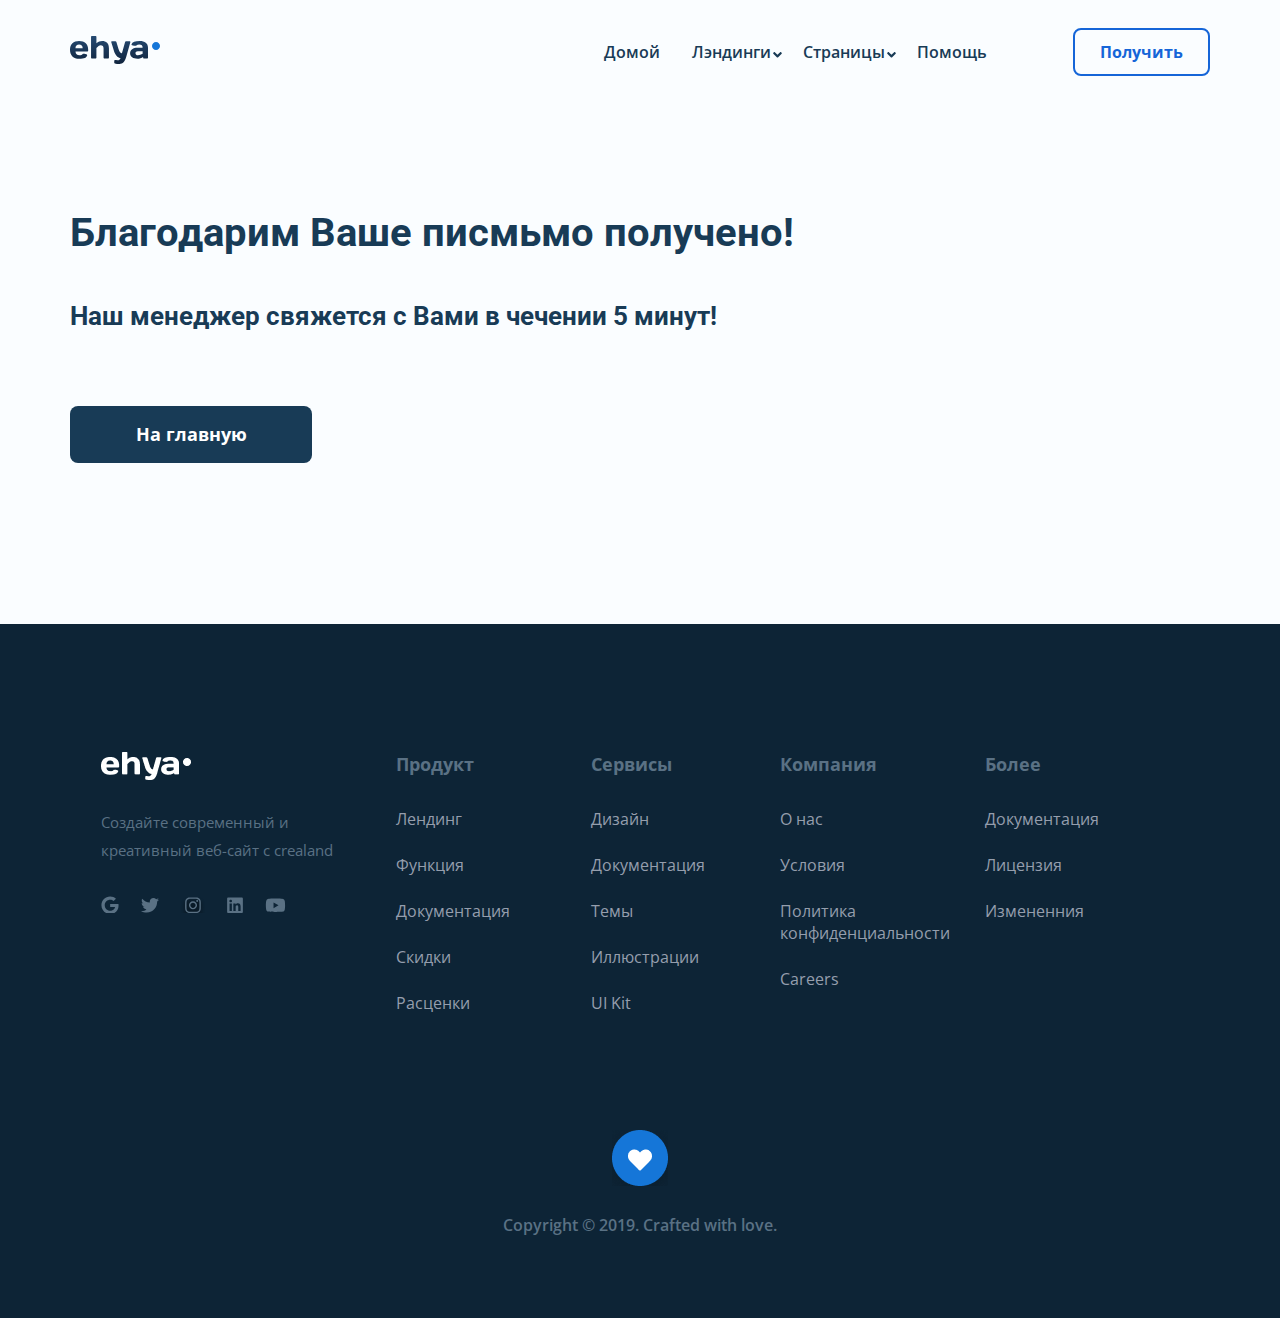
==== thankyou.html @ ec2ab388 "добавил страницу благодарности" ====
<!DOCTYPE html>
<html lang="ru">
  <head>
    <meta charset="UTF-8" />
    <meta http-equiv="X-UA-Compatible" content="IE=edge" />
    <meta name="viewport" content="width=device-width, initial-scale=1.0" />
    <title>Tolik-Agency</title>
    <link rel="shortcut icon" href="favicon.ico" type="image/x-icon" />
    <link rel="icon" href="favicon.ico" type="image/x-icon" />
    <link rel="preconnect" href="https://fonts.gstatic.com" />
    <link
      href="https://fonts.googleapis.com/css2?family=Open+Sans:wght@400;600&family=Roboto:wght@400;700&display=swap"
      rel="stylesheet"
    />
    <link rel="stylesheet" href="./css/swiper-bundle.min.css" />
    <link rel="stylesheet" href="./css/style.css" />
  </head>
  <body>
    <div class="navbar navbar--mobile_fixed">
      <div class="container">
        <header class="navbar__header">
          <div class="navbar__logo">
            <a href="./index.html" class="navbar__link">
              <img src="./img/Logo-header.svg" alt="logo" class="logo" />
            </a>
          </div>
          <nav class="navbar-menu">
            <ul class="navbar-menu__items">
              <li class="navbar-menu__item">
                <a href="#" class="navbar-menu__link">Домой</a>
              </li>
              <li class="navbar-menu__item">
                <button
                  href="#"
                  class="navbar-menu__link navbar-menu__link-button"
                >
                  Лэндинги
                </button>
                <ul class="navbar-menu__hidden">
                  <li class="navbar-menu__hidden-link">Flowers</li>
                  <li class="navbar-menu__hidden-link">House</li>
                  <li class="navbar-menu__hidden-link">Devs</li>
                  <li class="navbar-menu__hidden-link">Music</li>
                </ul>
              </li>
              <li class="navbar-menu__item">
                <button
                  href="#"
                  class="navbar-menu__link navbar-menu__link-button"
                >
                  Страницы
                </button>
                <ul class="navbar-menu__hidden">
                  <li class="navbar-menu__hidden-link">Главная</li>
                  <li class="navbar-menu__hidden-link">Проекты</li>
                  <li class="navbar-menu__hidden-link">Отзывы</li>
                  <li class="navbar-menu__hidden-link">Конаткы</li>
                </ul>
              </li>
              <li class="navbar-menu__item">
                <a href="#" class="navbar-menu__link">Помощь</a>
              </li>
            </ul>
            <button
              class="button navbar-button"
              data-toggle="modal"
              data-href="#agency-modal"
            >
              <span class="navbar-button__text">Получить</span>
            </button>
          </nav>
          <!-- /.navbar__menu -->
          <button class="button-hidden navbar__menu-button">
            <span class="button-hidden__line"></span>
            <span class="button-hidden__line"></span>
            <span class="button-hidden__line"></span>
          </button>
        </header>
        <!-- /.navbar__header -->
      </div>
      <!-- /.container -->
    </div>
    <!-- /.header -->
    <section class="thankyou">
      <div class="container">
        <div class="thankyou-main">
          <div class="thankyou-wrapper">
            <div class="thankyou-info">
              <h2 class="thankyou-info__title">Благодарим Ваше писмьмо получено!</h2>
              <span class="thankyou-info__title-text">Наш менеджер свяжется с Вами в чечении 5 минут!</span>
              <a href="index.html" class="button thankyou__button">
                На главную
              </a>
            <!-- /.thankyou-info -->
          </div>
          <!-- /.thankyou-wrapper__text -->
        </div>
        <!-- /.thankyou-main -->
      </div>
    </section>
    <!-- /.thankyou -->

    <footer class="footer">
      <div class="container">
        <div class="footer-wrapper">
          <div class="footer-info">
            <div class="footer-info__block">
              <a href="index.html" class="footer-info__logo">
                <img
                  src="./img/Logo-footer.png"
                  alt="logo"
                  class="footer-info__logo"
              /></a>
              <div class="footer-info__text">
                Создайте современный и креативный веб-сайт с crealand
              </div>
              <div class="footer-info__items">
                <div class="footer-info__social-links">
                  <a href="https://www.google.com"
                    ><img
                      src="./img/google-icon.svg"
                      target="_blank"
                      alt="google"
                      class="footer-info__social-icon"
                  /></a>
                </div>
                <div class="footer-info__social-links">
                  <a href="https://www.twitter.com" target="_blank"
                    ><img
                      src="./img/twitter-icon.svg"
                      alt="twitter link"
                      class="footer-info__social-icon"
                  /></a>
                </div>
                <div class="footer-info__social-links">
                  <a href="https://www.instagram.com" target="_blank"
                    ><img
                      src="./img/instagram-icon.svg"
                      alt="instagram"
                      class="footer-info__social-icon"
                  /></a>
                </div>
                <div class="footer-info__social-links">
                  <a href="https://www.linkedin.com" target="_blank"
                    ><img
                      src="./img/linkedin-icon.svg"
                      alt="linkedin"
                      class="footer-info__social-icon"
                  /></a>
                </div>
                <div class="footer-info__social-links">
                  <a href="https://www.youtube.com" target="_blank"
                    ><img
                      src="./img/youtube-icon.svg"
                      alt="youtube"
                      class="footer-info__social-icon"
                  /></a>
                </div>
              </div>
            </div>
            <div class="footer-info__item">
              <h4 class="footer-info__item-title">Продукт</h4>
              <a href="#" class="footer-info__item-link">Лендинг</a>
              <a href="#" class="footer-info__item-link">Функция</a>
              <a href="#" class="footer-info__item-link">Документация</a>
              <a href="#" class="footer-info__item-link">Скидки</a>
              <a href="#" class="footer-info__item-link">Расценки</a>
            </div>
            <div class="footer-info__item">
              <h4 class="footer-info__item-title">Сервисы</h4>
              <a href="#" class="footer-info__item-link">Дизайн</a>
              <a href="#" class="footer-info__item-link">Документация</a>
              <a href="#" class="footer-info__item-link">Темы</a>
              <a href="#" class="footer-info__item-link">Иллюстрации</a>
              <a href="#" class="footer-info__item-link">UI Kit</a>
            </div>
            <div class="footer-info__item">
              <h4 class="footer-info__item-title">Компания</h4>
              <a href="#" class="footer-info__item-link">О нас</a>
              <a href="#" class="footer-info__item-link">Условия</a>
              <a href="#" class="footer-info__item-link"
                >Политика конфиденциальности
              </a>
              <a href="#" class="footer-info__item-link">Careers</a>
            </div>
            <div class="footer-info__item">
              <h4 class="footer-info__item-title">Более</h4>
              <a href="#" class="footer-info__item-link">Документация</a>
              <a href="#" class="footer-info__item-link">Лицензия</a>
              <a href="#" class="footer-info__item-link">Измененния</a>
            </div>
          </div>
          <!-- /.footer-info -->
          <div class="footer-bottom">
            <img
              src="./img/Heart.png"
              alt="icon heart"
              class="footer-bottom__image"
            />
            <div class="footer-bottom__text">
              Copyright © 2019. Crafted with love.
            </div>
          </div>
          <!-- /.footer-bottom -->
        </div>
      </div>
    </footer>

    <div class="modal" id="agency-modal">
      <div class="modal__overlay"></div>
      <!-- /.modal__overlay -->
      <div class="modal__dialog">
        <a href="#" class="modal__close">
          <img src="./img/close.svg" alt="icon: close" />
        </a>
        <h3 class="modal__title modal__title--mb-3">Ваше сообщение</h3>
        <form action="./send.php" method="POST" class="modal__form form">
          <div class="modal__input-group">
            <input
              type="text"
              class="input modal__input"
              placeholder="Введите Ваше имя*"
              name="name"
              required
              minlength="2"
            />
          </div>
          <div class="modal__input-group">
            <input
              type="tel"
              class="input modal__input"
              placeholder="Введите телефон*"
              name="phone"
              required
              minlength="17"
            />
          </div>
          <div class="modal__input-group">
            <input
              type="email"
              class="input modal__input"
              placeholder="Ваш Email*"
              name="email"
              required
            />
          </div>
          <textarea
            class="message modal__message"
            placeholder="Комментарий*"
            name="message"
          ></textarea>
          <button class="button modal__button" type="submit">Получить</button>
        </form>
      </div>
      <!-- /.modal__dialog -->
    </div>
    <script src="./js/jquery-3.6.0.min.js"></script>
    <script src="./js/jquery.validate.min.js"></script>
    <script src="./js/swiper-bundle.min.js"></script>
    <script src="./js/jquery.mask.min.js"></script>
    <script src="./js/main.js"></script>
  </body>
</html>
---- css/style.css ----
/*! normalize.css v8.0.1 | MIT License | github.com/necolas/normalize.css */
/* Document
 @mixin ========================================================================= */
/**
 * 1. Correct the line height in all browsers.
 * 2. Prevent adjustments of font size after orientation changes in iOS.
 */
html {
  line-height: 1.15;
  /* 1 */
  -webkit-text-size-adjust: 100%;
  /* 2 */
}

/* Sections
 @mixin ========================================================================= */
/**
 * Remove the margin in all browsers.
 */
body {
  margin: 0;
}

/**
 * Render the `main` element consistently in IE.
 */
main {
  display: block;
}

/**
 * Correct the font size and margin on `h1` elements within `section` and
 * `article` contexts in Chrome, Firefox, and Safari.
 */
h1 {
  font-size: 2em;
  margin: 0.67em 0;
}

/* Grouping content
 @mixin ========================================================================= */
/**
 * 1. Add the correct box sizing in Firefox.
 * 2. Show the overflow in Edge and IE.
 */
hr {
  -webkit-box-sizing: content-box;
          box-sizing: content-box;
  /* 1 */
  height: 0;
  /* 1 */
  overflow: visible;
  /* 2 */
}

/**
 * 1. Correct the inheritance and scaling of font size in all browsers.
 * 2. Correct the odd `em` font sizing in all browsers.
 */
pre {
  font-family: monospace, monospace;
  /* 1 */
  font-size: 1em;
  /* 2 */
}

/* Text-level semantics
 @mixin ========================================================================= */
/**
 * Remove the gray background on active links in IE 10.
 */
a {
  background-color: transparent;
}

/**
 * 1. Remove the bottom border in Chrome 57-
 * 2. Add the correct text decoration in Chrome, Edge, IE, Opera, and Safari.
 */
abbr[title] {
  border-bottom: none;
  /* 1 */
  text-decoration: underline;
  /* 2 */
  -webkit-text-decoration: underline dotted;
  text-decoration: underline dotted;
  /* 2 */
}

/**
 * Add the correct font weight in Chrome, Edge, and Safari.
 */
b,
strong {
  font-weight: bolder;
}

/**
 * 1. Correct the inheritance and scaling of font size in all browsers.
 * 2. Correct the odd `em` font sizing in all browsers.
 */
code,
kbd,
samp {
  font-family: monospace, monospace;
  /* 1 */
  font-size: 1em;
  /* 2 */
}

/**
 * Add the correct font size in all browsers.
 */
small {
  font-size: 80%;
}

/**
 * Prevent `sub` and `sup` elements from affecting the line height in
 * all browsers.
 */
sub,
sup {
  font-size: 75%;
  line-height: 0;
  position: relative;
  vertical-align: baseline;
}

sub {
  bottom: -0.25em;
}

sup {
  top: -0.5em;
}

/* Embedded content
 @mixin ========================================================================= */
/**
 * Remove the border on images inside links in IE 10.
 */
img {
  border-style: none;
}

/* Forms
 @mixin ========================================================================= */
/**
 * 1. Change the font styles in all browsers.
 * 2. Remove the margin in Firefox and Safari.
 */
button,
input,
optgroup,
select,
textarea {
  font-family: inherit;
  /* 1 */
  font-size: 100%;
  /* 1 */
  line-height: 1.15;
  /* 1 */
  margin: 0;
  /* 2 */
}

/**
 * Show the overflow in IE.
 * 1. Show the overflow in Edge.
 */
button,
input {
  /* 1 */
  overflow: visible;
}

/**
 * Remove the inheritance of text transform in Edge, Firefox, and IE.
 * 1. Remove the inheritance of text transform in Firefox.
 */
button,
select {
  /* 1 */
  text-transform: none;
}

/**
 * Correct the inability to style clickable types in iOS and Safari.
 */
button,
[type="button"],
[type="reset"],
[type="submit"] {
  -webkit-appearance: button;
}

/**
 * Remove the inner border and padding in Firefox.
 */
button::-moz-focus-inner,
[type="button"]::-moz-focus-inner,
[type="reset"]::-moz-focus-inner,
[type="submit"]::-moz-focus-inner {
  border-style: none;
  padding: 0;
}

/**
 * Restore the focus styles unset by the previous rule.
 */
button:-moz-focusring,
[type="button"]:-moz-focusring,
[type="reset"]:-moz-focusring,
[type="submit"]:-moz-focusring {
  outline: 1px dotted ButtonText;
}

/**
 * Correct the padding in Firefox.
 */
fieldset {
  padding: 0.35em 0.75em 0.625em;
}

/**
 * 1. Correct the text wrapping in Edge and IE.
 * 2. Correct the color inheritance from `fieldset` elements in IE.
 * 3. Remove the padding so developers are not caught out when they zero out
 *    `fieldset` elements in all browsers.
 */
legend {
  -webkit-box-sizing: border-box;
          box-sizing: border-box;
  /* 1 */
  color: inherit;
  /* 2 */
  display: table;
  /* 1 */
  max-width: 100%;
  /* 1 */
  padding: 0;
  /* 3 */
  white-space: normal;
  /* 1 */
}

/**
 * Add the correct vertical alignment in Chrome, Firefox, and Opera.
 */
progress {
  vertical-align: baseline;
}

/**
 * Remove the default vertical scrollbar in IE 10+.
 */
textarea {
  overflow: auto;
}

/**
 * 1. Add the correct box sizing in IE 10.
 * 2. Remove the padding in IE 10.
 */
[type="checkbox"],
[type="radio"] {
  -webkit-box-sizing: border-box;
          box-sizing: border-box;
  /* 1 */
  padding: 0;
  /* 2 */
}

/**
 * Correct the cursor style of increment and decrement buttons in Chrome.
 */
[type="number"]::-webkit-inner-spin-button,
[type="number"]::-webkit-outer-spin-button {
  height: auto;
}

/**
 * 1. Correct the odd appearance in Chrome and Safari.
 * 2. Correct the outline style in Safari.
 */
[type="search"] {
  -webkit-appearance: textfield;
  /* 1 */
  outline-offset: -2px;
  /* 2 */
}

/**
 * Remove the inner padding in Chrome and Safari on macOS.
 */
[type="search"]::-webkit-search-decoration {
  -webkit-appearance: none;
}

/**
 * 1. Correct the inability to style clickable types in iOS and Safari.
 * 2. Change font properties to `inherit` in Safari.
 */
::-webkit-file-upload-button {
  -webkit-appearance: button;
  /* 1 */
  font: inherit;
  /* 2 */
}

/* Interactive
 @mixin ========================================================================= */
/*
 * Add the correct display in Edge, IE 10+, and Firefox.
 */
details {
  display: block;
}

/*
 * Add the correct display in all browsers.
 */
summary {
  display: list-item;
}

/* Misc
 @mixin ========================================================================= */
/**
 * Add the correct display in IE 10+.
 */
template {
  display: none;
}

/**
 * Add the correct display in IE 10.
 */
[hidden] {
  display: none;
}

* {
  -webkit-box-sizing: border-box;
          box-sizing: border-box;
}

body {
  background: #fff;
  font-family: "Roboto", sans-serif;
  overflow-x: hidden;
  scroll-behavior: smooth;
}

.container {
  max-width: 1140px;
  margin: auto;
}

img {
  max-width: 100%;
  max-height: 100%;
}

a {
  text-decoration: none;
  cursor: pointer;
}

button {
  outline: none;
  cursor: pointer;
}

.const-text {
  font-family: "Open Sans", sans-serif;
  font-style: normal;
  font-weight: 600;
  font-size: 14px;
  line-height: 19px;
  letter-spacing: 2px;
  text-transform: uppercase;
  color: #00B8D9;
}

.input {
  background-color: #fff;
  border-radius: 4px;
  border: none;
  padding: 0 23px;
  height: 50px;
}

.message {
  background-color: #fff;
  border-radius: 4px;
  padding: 18px 23px;
  border: none;
}

.invalid {
  color: red;
}

.navbar {
  background-color: #FAFDFF;
  padding: 28px 0;
  overflow: visible;
}

.navbar__header {
  display: -webkit-box;
  display: -ms-flexbox;
  display: flex;
  -webkit-box-pack: justify;
      -ms-flex-pack: justify;
          justify-content: space-between;
  -webkit-box-align: center;
      -ms-flex-align: center;
          align-items: center;
}

.navbar__link {
  display: block;
}

.navbar-menu {
  display: -webkit-box;
  display: -ms-flexbox;
  display: flex;
  -webkit-box-pack: justify;
      -ms-flex-pack: justify;
          justify-content: space-between;
  -webkit-box-align: center;
      -ms-flex-align: center;
          align-items: center;
  position: relative;
}

.navbar-menu__items {
  display: -webkit-box;
  display: -ms-flexbox;
  display: flex;
  -webkit-box-pack: justify;
      -ms-flex-pack: justify;
          justify-content: space-between;
  -webkit-box-align: center;
      -ms-flex-align: center;
          align-items: center;
  margin: 0;
  margin-right: 54px;
  padding: 0;
}

.navbar-menu__item {
  display: -webkit-box;
  display: -ms-flexbox;
  display: flex;
  -webkit-box-align: center;
      -ms-flex-align: center;
          align-items: center;
}

.navbar-menu__link {
  font-family: "Open Sans", sans-serif;
  font-style: normal;
  font-weight: 600;
  font-size: 16px;
  line-height: 22px;
  list-style-type: none;
  margin-right: 32px;
  color: #183B56;
}

.navbar-menu__link-button {
  border: none;
  outline: none;
  padding: 0;
  font-family: "Open Sans", sans-serif;
  font-style: normal;
  font-weight: 600;
  font-size: 16px;
  line-height: 22px;
  list-style-type: none;
  margin-right: 32px;
  color: #183B56;
  position: relative;
  background-color: #FAFDFF;
}

.navbar-menu__link-button::after {
  content: '';
  width: 13px;
  height: 16px;
  top: 5px;
  position: absolute;
  background-image: url("../img/button-down.svg");
  background-repeat: no-repeat;
  background-position: center;
}

.navbar-menu__image {
  width: 9px;
  height: 16px;
  text-align: center;
  margin-bottom: -2px;
  margin-left: 3px;
}

.navbar-menu__hidden {
  display: none;
  position: absolute;
  padding: 0;
  top: 100%;
  z-index: -1;
}

.navbar-menu__hidden--visible {
  display: block;
  top: 100%;
  -webkit-transition: 1s;
  transition: 1s;
  z-index: 10;
}

.navbar-menu__hidden-link {
  font-family: "Open Sans", sans-serif;
  font-style: normal;
  font-weight: 600;
  font-size: 16px;
  line-height: 22px;
  list-style-type: none;
  margin-right: 32px;
  color: #183B56;
  list-style-type: none;
  margin-bottom: 10px;
  cursor: pointer;
}

.navbar-button {
  padding: 11px 25px;
  background-color: #FAFDFF;
  border-radius: 8px;
  border: 2px solid #1565D8;
}

.navbar-button__text {
  font-family: "Open Sans", sans-serif;
  color: #1565D8;
  font-style: normal;
  font-weight: bold;
  font-size: 16px;
  line-height: 22px;
}

.button-hidden {
  display: none;
}

.hero {
  padding: 58px 0 105px 0;
  position: relative;
  background-color: #FAFDFF;
}

.hero::before {
  content: '';
  position: absolute;
  top: 58px;
  right: 0px;
  height: 657px;
  width: 754px;
  background-image: url("../img/mac.png");
  background-size: inherit;
  background-repeat: no-repeat;
}

.hero-main {
  display: -webkit-box;
  display: -ms-flexbox;
  display: flex;
  -webkit-box-pack: justify;
      -ms-flex-pack: justify;
          justify-content: space-between;
  -webkit-box-align: center;
      -ms-flex-align: center;
          align-items: center;
  position: relative;
}

.hero-info {
  display: -webkit-box;
  display: -ms-flexbox;
  display: flex;
  -webkit-box-orient: vertical;
  -webkit-box-direction: normal;
      -ms-flex-direction: column;
          flex-direction: column;
  -webkit-box-align: start;
      -ms-flex-align: start;
          align-items: flex-start;
  max-width: 499px;
  position: relative;
}

.hero-info__title {
  margin: 0;
  font-style: normal;
  font-weight: bold;
  font-size: 48px;
  line-height: 57px;
  color: #183B56;
}

.hero-info__title--mb15 {
  margin-bottom: 18px;
}

.hero-info__title-text {
  font-weight: bold;
  font-size: 36px;
  line-height: 60px;
  color: #183B56;
}

.hero-info__text {
  font-family: "Open Sans", sans-serif;
  font-style: normal;
  font-weight: normal;
  font-size: 18px;
  line-height: 32px;
  color: #5A7184;
  margin-bottom: 63px;
}

.hero__button {
  display: block;
  padding: 16px 24px;
  background: #183B56;
  border-radius: 8px;
  border: none;
  min-width: 242px;
  color: #fff;
  margin-bottom: 56px;
  font-family: "Open Sans", sans-serif;
  font-style: normal;
  font-weight: bold;
  font-size: 18px;
  line-height: 25px;
  text-align: center;
}

.hero__button-image {
  margin-top: 3px;
}

.hero__button-circle {
  display: block;
  width: 54px;
  height: 56px;
  border-radius: 50%;
  border: 2px solid #5A7184;
  background-image: url("../img/button-icon.svg");
  background-repeat: no-repeat;
  background-position: center;
  scroll-behavior: smooth;
}

.partners {
  background-color: #fff;
  padding: 96px 0;
}

.partners-wrapper {
  display: -webkit-box;
  display: -ms-flexbox;
  display: flex;
  -webkit-box-orient: vertical;
  -webkit-box-direction: normal;
      -ms-flex-direction: column;
          flex-direction: column;
  -webkit-box-align: start;
      -ms-flex-align: start;
          align-items: start;
}

.partners__info {
  margin-bottom: 82px;
}

.partners__our {
  display: block;
  -ms-flex-preferred-size: 100%;
      flex-basis: 100%;
  margin-bottom: 28px;
  letter-spacing: 2px;
}

.partners-text {
  display: -webkit-box;
  display: -ms-flexbox;
  display: flex;
  -webkit-box-align: center;
      -ms-flex-align: center;
          align-items: center;
}

.partners-text__title {
  max-width: 433px;
  font-style: normal;
  font-weight: bold;
  font-size: 36px;
  line-height: 48px;
  color: #183B56;
  margin: 0;
  margin-right: 145px;
  letter-spacing: 0.2px;
}

.partners-text__quality {
  max-width: 514px;
  font-family: "Open Sans", sans-serif;
  font-style: normal;
  font-weight: normal;
  font-size: 18px;
  line-height: 32px;
  color: #5A7184;
}

.partners-logo {
  display: -webkit-box;
  display: -ms-flexbox;
  display: flex;
  -webkit-box-align: center;
      -ms-flex-align: center;
          align-items: center;
}

.partners-logo__item:not(:last-child) {
  margin-right: 94px;
}

.service {
  padding: 80px 0 57px 0;
  background: #F9FBFE;
}

.service-wrapper {
  display: -webkit-box;
  display: -ms-flexbox;
  display: flex;
  -webkit-box-orient: vertical;
  -webkit-box-direction: normal;
      -ms-flex-direction: column;
          flex-direction: column;
}

.service-heading {
  display: -webkit-box;
  display: -ms-flexbox;
  display: flex;
  -webkit-box-pack: justify;
      -ms-flex-pack: justify;
          justify-content: space-between;
  -webkit-box-align: center;
      -ms-flex-align: center;
          align-items: center;
  margin-bottom: 38px;
}

.service-heading__title {
  font-style: normal;
  font-weight: bold;
  font-size: 36px;
  line-height: 48px;
  color: #183B56;
  margin: 0;
}

.service-heading__text {
  font-family: "Open Sans", sans-serif;
  font-style: normal;
  font-weight: normal;
  font-size: 18px;
  line-height: 32px;
  color: #5A7184;
  margin-right: 54px;
}

.service-info {
  min-height: 363px;
  display: -webkit-box;
  display: -ms-flexbox;
  display: flex;
  -webkit-box-pack: justify;
      -ms-flex-pack: justify;
          justify-content: space-between;
  -ms-flex-wrap: wrap;
      flex-wrap: wrap;
  -ms-flex-line-pack: justify;
      align-content: space-between;
}

.service-info__card {
  width: 361px;
  max-height: 197px;
  min-height: 165px;
  padding: 26px 24px;
  background: #FFFFFF;
  border: 1px solid #E5EAF4;
  -webkit-box-sizing: border-box;
          box-sizing: border-box;
  -webkit-box-shadow: 0px 15px 35px rgba(0, 0, 0, 0.05);
          box-shadow: 0px 15px 35px rgba(0, 0, 0, 0.05);
  border-radius: 16px;
}

.card {
  display: -webkit-box;
  display: -ms-flexbox;
  display: flex;
  -webkit-box-pack: justify;
      -ms-flex-pack: justify;
          justify-content: space-between;
  -webkit-box-align: start;
      -ms-flex-align: start;
          align-items: start;
}

.card__image {
  min-width: 40px;
  height: 46px;
  -o-object-fit: cover;
     object-fit: cover;
  margin-right: 15px;
  text-align: center;
  padding-top: 5px;
}

.card__title {
  font-style: normal;
  font-weight: bold;
  font-size: 22px;
  line-height: 33px;
  color: #183B56;
  margin: 0;
  margin-bottom: 10px;
}

.card__text {
  font-family: "Open Sans", sans-serif;
  font-style: normal;
  font-weight: normal;
  font-size: 14px;
  line-height: 20px;
  color: #5A7184;
}

.portfolio {
  padding: 100px 0;
}

.portfolio__info {
  display: block;
  margin-bottom: 20px;
}

.portfolio-heading {
  display: -webkit-box;
  display: -ms-flexbox;
  display: flex;
  -webkit-box-pack: justify;
      -ms-flex-pack: justify;
          justify-content: space-between;
  -webkit-box-align: center;
      -ms-flex-align: center;
          align-items: center;
  margin-bottom: 48px;
}

.portfolio-heading__title {
  font-style: normal;
  font-weight: bold;
  font-size: 36px;
  line-height: 48px;
  letter-spacing: 0.2px;
  color: #183B56;
  margin: 0;
}

.portfolio-heading__button {
  outline: none;
}

.portfolio-heading__button--prev {
  width: 14px;
  height: 14px;
  padding: 20px 21px;
  border: none;
  background: #fff;
  background-image: url(../img/prev-button.svg);
  background-repeat: no-repeat;
  background-position: center;
}

.portfolio-heading__button--prev:hover {
  background-image: url(../img/next-button.svg);
  -webkit-transform: rotate(180deg);
          transform: rotate(180deg);
}

.portfolio-heading__button--next {
  width: 56px;
  height: 56px;
  border: none;
  background-color: #fff;
  background-image: url(../img/prev-button.svg);
  -webkit-transform: rotate(180deg);
          transform: rotate(180deg);
  background-repeat: no-repeat;
  background-position: center;
}

.portfolio-heading__button--next:hover {
  background-image: url(../img/next-button.svg);
  -webkit-transform: rotate(360deg);
          transform: rotate(360deg);
}

.portfolio-slides__card {
  width: 360px;
  border-radius: 10px;
  border: 1px solid #DDE6F4;
}

.portfolio-slides__footer {
  padding-top: 24px;
  padding-left: 24px;
  padding-bottom: 24px;
}

.portfolio-slides__info {
  font-family: "Open Sans", sans-serif;
  font-style: normal;
  font-weight: 600;
  font-size: 14px;
  line-height: 20px;
  color: #1565D8;
  margin-bottom: 16px;
}

.portfolio-slides__name {
  font-style: normal;
  font-weight: bold;
  font-size: 30px;
  line-height: 40px;
  letter-spacing: 0.2px;
  color: #183B56;
}

.portfolio .portfolio-slider {
  width: 1530px;
  height: 524px;
  margin: 0;
  right: 0;
  left: 0;
  overflow: visible;
}

.portfolio .swiper-wrapper {
  width: 1530px;
  position: absolute;
}

.portfolio .swiper-slide {
  width: 360px;
}

.reviews {
  padding: 60px 0 50px 0;
}

.reviews-wrapper {
  position: relative;
}

.reviews__info {
  display: block;
  margin-bottom: 20px;
}

.reviews-heading {
  display: -webkit-box;
  display: -ms-flexbox;
  display: flex;
  -webkit-box-pack: justify;
      -ms-flex-pack: justify;
          justify-content: space-between;
  -webkit-box-align: center;
      -ms-flex-align: center;
          align-items: center;
  margin-bottom: 48px;
}

.reviews-heading__title {
  font-style: normal;
  font-weight: bold;
  font-size: 36px;
  line-height: 48px;
  letter-spacing: 0.2px;
  color: #183B56;
  margin: 0;
  margin-bottom: 48px;
}

.reviews-heading__button {
  outline: none;
}

.reviews-heading__button--next {
  position: absolute;
  right: 0;
  width: 56px;
  height: 56px;
  top: 63%;
  right: -28px;
  border-radius: 50%;
  border: none;
  background-color: #fff;
  background-image: url(../img/next-button.svg);
  background-repeat: no-repeat;
  background-position: center;
  -webkit-filter: drop-shadow(0px 12px 16px rgba(0, 0, 0, 0.08));
          filter: drop-shadow(0px 12px 16px rgba(0, 0, 0, 0.08));
  z-index: 99;
}

.reviews-slider {
  width: 100%;
  min-height: 275px;
  position: relative;
}

.reviews-slides {
  max-width: 555px;
}

.reviews-slides__card {
  display: -webkit-box;
  display: -ms-flexbox;
  display: flex;
  -webkit-box-orient: vertical;
  -webkit-box-direction: normal;
      -ms-flex-direction: column;
          flex-direction: column;
  max-width: 555px;
  padding: 40px;
  border-radius: 10px;
  border: 1px solid #DDE6F4;
  -webkit-box-shadow: 0px 15px 35px rgba(0, 0, 0, 0.05);
          box-shadow: 0px 15px 35px rgba(0, 0, 0, 0.05);
}

.reviews-slides__user {
  display: -webkit-box;
  display: -ms-flexbox;
  display: flex;
  -webkit-box-align: center;
      -ms-flex-align: center;
          align-items: center;
  margin-bottom: 30px;
}

.reviews-slides__avatar {
  width: 56px;
  height: 56px;
  border-radius: 50%;
  -o-object-fit: cover;
     object-fit: cover;
  margin-right: 20px;
}

.reviews-slides__name {
  font-style: normal;
  font-weight: bold;
  font-size: 24px;
  line-height: 32px;
  letter-spacing: 0.2px;
  color: #183B56;
  margin: 0;
  margin-bottom: 5px;
}

.reviews-slides__title {
  font-family: "Open Sans", sans-serif;
  font-style: normal;
  font-weight: normal;
  font-size: 16px;
  line-height: 28px;
  color: #5A7184;
}

.reviews-slides__review {
  font-family: "Open Sans", sans-serif;
  font-style: normal;
  font-weight: normal;
  font-size: 14px;
  line-height: 24px;
  color: #5A7184;
}

.social {
  padding: 50px 0 60px 0;
}

.social-wrapper {
  display: -webkit-box;
  display: -ms-flexbox;
  display: flex;
  -webkit-box-orient: vertical;
  -webkit-box-direction: normal;
      -ms-flex-direction: column;
          flex-direction: column;
  -webkit-box-align: center;
      -ms-flex-align: center;
          align-items: center;
  text-align: center;
}

.social-top__text {
  margin-bottom: 20px;
}

.social-top__title {
  font-style: normal;
  font-weight: bold;
  font-size: 36px;
  line-height: 48px;
  text-align: center;
  letter-spacing: 0.2px;
  color: #183B56;
  margin-bottom: 60px;
}

.social-bottom {
  display: -webkit-box;
  display: -ms-flexbox;
  display: flex;
  -webkit-box-pack: justify;
      -ms-flex-pack: justify;
          justify-content: space-between;
  -webkit-box-align: center;
      -ms-flex-align: center;
          align-items: center;
}

.social-bottom__item {
  max-width: 260px;
}

.social-bottom__item:not(:last-child) {
  margin-right: 10px;
}

.social-bottom__icon {
  width: 64px;
  height: 64px;
  background-color: rgba(21, 101, 216, 0.06);
  border-radius: 16px;
  -webkit-box-align: center;
      -ms-flex-align: center;
          align-items: center;
  margin: auto;
  margin-bottom: 35px;
}

.social-bottom__image {
  margin-top: 25%;
}

.social-bottom__image--mb30 {
  margin-top: 30%;
}

.social-bottom__title {
  font-style: normal;
  font-weight: bold;
  font-size: 20px;
  line-height: 24px;
  text-align: center;
  letter-spacing: 0.2px;
  color: #183B56;
  margin: 0;
  margin-bottom: 12px;
}

.social-bottom__text {
  font-family: "Open Sans", sans-serif;
  font-style: normal;
  font-weight: normal;
  font-size: 14px;
  line-height: 24px;
  color: #5A7184;
  margin-bottom: 19px;
}

.social-bottom__link {
  font-family: Open Sans;
  font-style: normal;
  font-weight: bold;
  font-size: 18px;
  line-height: 25px;
  text-align: center;
  color: #1565D8;
  position: relative;
}

.social-bottom__link::after {
  content: '';
  width: 13px;
  height: 16px;
  position: absolute;
  left: 122px;
  top: 5px;
  background-image: url("../img/link-icon.svg");
  background-repeat: no-repeat;
  background-position: center;
}

.order {
  padding: 60px 0 80px 0;
  background: #00B8D9;
  position: relative;
  overflow: hidden;
}

.order::after {
  content: '';
  position: absolute;
  width: 1186px;
  height: 1186px;
  left: 45%;
  top: -56px;
  background-image: url("../img/oval-2.svg");
  background-repeat: no-repeat;
  background-position: center;
}

.order-wrapper {
  display: -webkit-box;
  display: -ms-flexbox;
  display: flex;
  -webkit-box-orient: vertical;
  -webkit-box-direction: normal;
      -ms-flex-direction: column;
          flex-direction: column;
  -webkit-box-align: center;
      -ms-flex-align: center;
          align-items: center;
}

.order-wrapper__title {
  font-style: normal;
  font-weight: bold;
  font-size: 48px;
  line-height: 60px;
  text-align: center;
  letter-spacing: 0.2px;
  color: #fff;
  margin-bottom: 16px;
}

.order-wrapper__text {
  font-family: Open Sans;
  font-style: normal;
  font-weight: normal;
  font-size: 18px;
  line-height: 32px;
  text-align: center;
  color: #fff;
  margin-bottom: 50px;
}

.order-wrapper__button {
  padding: 13px 52px;
  background: #FFFFFF;
  border-radius: 12px;
  font-family: "Open Sans", sans-serif;
  font-style: normal;
  font-weight: bold;
  font-size: 16px;
  line-height: 22px;
  text-align: center;
  color: #0D2436;
  border: none;
  z-index: 1;
}

.footer {
  padding: 128px 0 82px 0;
  background-color: #0D2436;
}

.footer-wrapper {
  display: -webkit-box;
  display: -ms-flexbox;
  display: flex;
  -webkit-box-orient: vertical;
  -webkit-box-direction: normal;
      -ms-flex-direction: column;
          flex-direction: column;
  -webkit-box-align: center;
      -ms-flex-align: center;
          align-items: center;
}

.footer-info {
  min-width: 1045px;
  display: -webkit-box;
  display: -ms-flexbox;
  display: flex;
  -webkit-box-pack: start;
      -ms-flex-pack: start;
          justify-content: start;
  -webkit-box-align: start;
      -ms-flex-align: start;
          align-items: start;
  margin-bottom: 92px;
}

.footer-info__block {
  max-width: 243px;
  margin-right: 52px;
}

.footer-info__logo {
  display: block;
  margin-bottom: 28px;
}

.footer-info__text {
  font-family: "Open Sans", sans-serif;
  font-style: normal;
  font-weight: normal;
  font-size: 15px;
  line-height: 28px;
  color: #5A7184;
  margin-bottom: 32px;
}

.footer-info__items {
  display: -webkit-box;
  display: -ms-flexbox;
  display: flex;
  -webkit-box-align: center;
      -ms-flex-align: center;
          align-items: center;
}

.footer-info__social-links {
  margin-right: 22px;
}

.footer-info__item {
  display: -webkit-box;
  display: -ms-flexbox;
  display: flex;
  -webkit-box-orient: vertical;
  -webkit-box-direction: normal;
      -ms-flex-direction: column;
          flex-direction: column;
  min-width: 165px;
  max-width: 175px;
  margin-right: 30px;
}

.footer-info__item:nth-child(3) {
  margin-right: 24px;
}

.footer-info__item-title {
  font-family: "Open Sans", sans-serif;
  font-style: normal;
  font-weight: bold;
  font-size: 18px;
  line-height: 25px;
  color: #5A7184;
  margin: 0;
  margin-bottom: 31px;
}

.footer-info__item-link {
  font-family: Open Sans;
  font-style: normal;
  font-weight: normal;
  font-size: 16px;
  line-height: 22px;
  color: #959EAD;
  margin-bottom: 24px;
}

.footer-bottom {
  text-align: center;
}

.footer-bottom__image {
  margin-bottom: 24px;
}

.footer-bottom__text {
  font-family: "Open Sans", sans-serif;
  font-style: normal;
  font-weight: 600;
  font-size: 16px;
  line-height: 22px;
  text-align: center;
  color: #5A7184;
}

.modal__overlay {
  position: fixed;
  left: 0;
  right: 0;
  top: 0;
  bottom: 0;
  background-color: rgba(24, 59, 86, 0.39);
  z-index: 100;
  visibility: hidden;
  opacity: 0;
  -webkit-transition: opacity 0.5s;
  transition: opacity 0.5s;
}

.modal__overlay--visible {
  visibility: visible;
  opacity: 1;
}

.modal__dialog {
  position: fixed;
  top: 400px;
  left: 50%;
  max-width: 478px;
  -webkit-transform: translate(-50%, -50%);
          transform: translate(-50%, -50%);
  padding: 27px 88px;
  padding-bottom: 33px;
  background: #183B56;
  color: #fff;
  border-radius: 8px;
  z-index: 101;
  visibility: hidden;
  opacity: 0;
  -webkit-transition: opacity 0.5s;
  transition: opacity 0.5s;
}

.modal__dialog--visible {
  visibility: visible;
  opacity: 1;
}

.modal__close {
  position: absolute;
  right: 18px;
  top: 17px;
  text-decoration: none;
  cursor: pointer;
}

.modal__title {
  font-style: normal;
  font-weight: bold;
  font-size: 18px;
  line-height: 23px;
  margin-top: 7px;
  margin-bottom: 3px;
  text-transform: uppercase;
  text-align: center;
}

.modal__form {
  display: -webkit-box;
  display: -ms-flexbox;
  display: flex;
  -webkit-box-align: center;
      -ms-flex-align: center;
          align-items: center;
  -webkit-box-pack: justify;
      -ms-flex-pack: justify;
          justify-content: space-between;
  -ms-flex-wrap: wrap;
      flex-wrap: wrap;
}

.modal__input {
  width: 100%;
  font-style: normal;
  font-weight: normal;
  font-size: 12px;
  line-height: 15px;
}

.modal__input-group {
  width: 100%;
  margin-top: 15px;
}

.modal__message {
  width: 100%;
  min-height: 123px;
  margin-top: 15px;
  font-size: 12px;
  line-height: 15px;
  outline: none;
  resize: none;
}

.modal__button {
  margin-top: 15px;
  padding: 11px 25px;
  background-color: #FAFDFF;
  border-radius: 8px;
  border: none;
  color: #183B56;
}

.thankyou {
  padding: 100px 0 105px 0;
  position: relative;
  background-color: #FAFDFF;
}

.thankyou-main {
  display: -webkit-box;
  display: -ms-flexbox;
  display: flex;
  -webkit-box-pack: justify;
      -ms-flex-pack: justify;
          justify-content: space-between;
  -webkit-box-align: center;
      -ms-flex-align: center;
          align-items: center;
  position: relative;
}

.thankyou-info {
  display: -webkit-box;
  display: -ms-flexbox;
  display: flex;
  -webkit-box-orient: vertical;
  -webkit-box-direction: normal;
      -ms-flex-direction: column;
          flex-direction: column;
  -webkit-box-align: start;
      -ms-flex-align: start;
          align-items: flex-start;
}

.thankyou-info__title {
  margin: 0;
  font-style: normal;
  font-weight: bold;
  font-size: 40px;
  line-height: 57px;
  color: #183B56;
  margin-bottom: 25px;
}

.thankyou-info__title-text {
  font-weight: bold;
  font-size: 26px;
  line-height: 60px;
  color: #183B56;
  margin-bottom: 60px;
}

.thankyou-info__text {
  font-family: "Open Sans", sans-serif;
  font-style: normal;
  font-weight: normal;
  font-size: 18px;
  line-height: 32px;
  color: #5A7184;
  margin-bottom: 63px;
}

.thankyou__button {
  display: block;
  padding: 16px 24px;
  background: #183B56;
  border-radius: 8px;
  border: none;
  min-width: 242px;
  color: #fff;
  margin-bottom: 56px;
  font-family: "Open Sans", sans-serif;
  font-style: normal;
  font-weight: bold;
  font-size: 18px;
  line-height: 25px;
  text-align: center;
}

@media (max-width: 1320px) {
  .hero::before {
    background-size: 100%;
    right: 0px;
    width: 686px;
  }
}

@media (max-width: 1200px) {
  .container {
    max-width: 960px;
    margin: auto;
  }
  .hero {
    padding: 66px 0 85px 0;
  }
  .hero::before {
    width: 50%;
    height: 100%;
  }
  .hero-info__title {
    font-size: 40px;
    line-height: 52px;
  }
  .hero-info__title-text {
    font-size: 28px;
    line-height: 52px;
  }
  .hero-info__text {
    max-width: 450px;
  }
  .partners {
    padding: 80px 0;
  }
  .partners__info {
    margin-bottom: 62px;
  }
  .partners-text__title {
    font-size: 30px;
    line-height: 42px;
    margin-right: 125px;
  }
  .partners-text__quality {
    max-width: 470px;
    font-size: 14px;
    line-height: 28px;
  }
  .service-heading {
    -webkit-box-orient: vertical;
    -webkit-box-direction: normal;
        -ms-flex-direction: column;
            flex-direction: column;
  }
  .service-info {
    -ms-flex-pack: distribute;
        justify-content: space-around;
    min-height: 400px;
  }
  .service-info__card {
    max-width: 280px;
  }
}

@media (max-width: 991px) {
  .container {
    max-width: 700px;
  }
  .navbar-menu__items {
    margin-right: 0;
  }
  .navbar-menu__items__item {
    font-size: 10px;
    line-height: 18px;
    margin-right: 5px;
  }
  .navbar-button {
    padding: 8px 20px;
  }
  .navbar-button__text {
    font-size: 12px;
    line-height: 18px;
  }
  .hero {
    padding: 33px 0 30px 0;
  }
  .hero::before {
    right: -160px;
    background-image: url("../img/iphone-hero.png");
    background-size: 40%;
  }
  .hero-info {
    height: 562px;
  }
  .hero-info__title {
    max-width: 430px;
    font-size: 32px;
    line-height: 46px;
  }
  .hero-info__title-text {
    font-size: 20px;
    line-height: 46px;
  }
  .hero-info__text {
    font-size: 14px;
    line-height: 28px;
  }
  .hero-image__item {
    left: 450px;
  }
  .partners {
    padding: 40px 0;
  }
  .partners-text__title {
    font-size: 24px;
    line-height: 34px;
    margin-right: 60px;
    min-width: 286px;
  }
  .partners-text__quality {
    max-width: 350px;
    font-size: 12px;
    line-height: 24px;
  }
  .partners-logo__item {
    margin-right: 15px;
  }
  .service-heading {
    -webkit-box-orient: vertical;
    -webkit-box-direction: normal;
        -ms-flex-direction: column;
            flex-direction: column;
    text-align: center;
  }
  .service-heading__title {
    margin-bottom: 16px;
  }
  .service-heading__text {
    margin: 0;
    min-width: 280px;
  }
  .service-info {
    -webkit-box-pack: justify;
        -ms-flex-pack: justify;
            justify-content: space-between;
  }
  .service-info__card {
    margin-bottom: 15px;
  }
}

@media (max-width: 768px) {
  .container {
    max-width: 576px;
    width: 92%;
  }
  body {
    margin-top: 83px;
  }
  .stopscroll {
    overflow-y: hidden;
  }
  .navbar--mobile_fixed {
    position: fixed;
    left: 0;
    top: 0;
    right: 0;
    z-index: 99;
  }
  .navbar-menu {
    display: none;
    -ms-flex-line-pack: start;
        align-content: start;
    -webkit-box-pack: start;
        -ms-flex-pack: start;
            justify-content: flex-start;
    position: fixed;
    min-width: 100%;
    background: #FAFDFF;
    left: 0;
    right: 0;
    bottom: 0;
    top: 83px;
  }
  .navbar-menu__items {
    -webkit-box-orient: vertical;
    -webkit-box-direction: normal;
        -ms-flex-direction: column;
            flex-direction: column;
    -webkit-box-align: center;
        -ms-flex-align: center;
            align-items: center;
    margin: 0;
  }
  .navbar-menu__item {
    display: block;
    margin-right: 0;
    margin-bottom: 20px;
    font-size: 15px;
    line-height: 20px;
  }
  .navbar-menu__item:nth-child(2) {
    margin-right: 0;
  }
  .navbar-menu--visible {
    display: -webkit-box;
    display: -ms-flexbox;
    display: flex;
    -ms-flex-line-pack: start;
        align-content: flex-start;
    -webkit-box-orient: vertical;
    -webkit-box-direction: normal;
        -ms-flex-direction: column;
            flex-direction: column;
    -webkit-box-align: center;
        -ms-flex-align: center;
            align-items: center;
    position: fixed;
    overflow: auto;
  }
  .navbar-button {
    cursor: pointer;
  }
  .navbar-button__text {
    font-size: 15px;
    line-height: 20px;
  }
  .button-hidden {
    display: -webkit-box;
    display: -ms-flexbox;
    display: flex;
    width: 16px;
    height: 11px;
    padding: 0;
    -webkit-box-align: center;
        -ms-flex-align: center;
            align-items: center;
    -webkit-box-pack: justify;
        -ms-flex-pack: justify;
            justify-content: space-between;
    border: none;
    -webkit-box-orient: vertical;
    -webkit-box-direction: normal;
        -ms-flex-direction: column;
            flex-direction: column;
    cursor: pointer;
    background-color: #FAFDFF;
  }
  .button-hidden__line {
    width: 16px;
    height: 1px;
    background-color: #3A4C66;
  }
  .hero-wrapper {
    min-width: 100%;
  }
  .partners-text {
    -webkit-box-orient: vertical;
    -webkit-box-direction: normal;
        -ms-flex-direction: column;
            flex-direction: column;
    -webkit-box-align: start;
        -ms-flex-align: start;
            align-items: start;
  }
  .partners-text__title {
    margin-bottom: 20px;
  }
}

@media (max-width: 576px) {
  body {
    margin-top: 73px;
  }
  .container {
    max-width: 90%;
  }
  .navbar {
    padding-top: 20px;
    padding-bottom: 20px;
  }
  .hero {
    padding-top: 36px;
    padding-bottom: 48px;
  }
  .hero::before {
    background-image: url(../img/mac.png);
    background-size: 60%;
    width: 100%;
    height: 514px;
    right: 0;
    top: 423px;
    background-size: 100%;
  }
  .hero-main {
    -webkit-box-orient: vertical;
    -webkit-box-direction: normal;
        -ms-flex-direction: column;
            flex-direction: column;
  }
  .hero-info {
    -webkit-box-align: center;
        -ms-flex-align: center;
            align-items: center;
    text-align: center;
    margin-right: 0;
    height: auto;
  }
  .hero-info__title {
    font-size: 30px;
    line-height: 36px;
    text-align: center;
    letter-spacing: 0.2px;
  }
  .hero-info__title-text {
    font-size: 30px;
    line-height: 36px;
    text-align: center;
    letter-spacing: 0.2px;
  }
  .hero-info__text {
    margin-bottom: 26px;
  }
  .hero__button {
    font-size: 16px;
    line-height: 22px;
    margin-bottom: 540px;
  }
  .hero-image__item {
    left: 0;
    top: 0;
  }
  .partners {
    padding-top: 64px;
  }
  .partners__info {
    text-align: center;
    margin-bottom: 24px;
  }
  .partners__our {
    font-size: 14px;
    line-height: 19px;
    margin: auto;
    margin-bottom: 24px;
  }
  .partners-text {
    text-align: center;
  }
  .partners-text__title {
    min-width: 280px;
    font-size: 28px;
    line-height: 29px;
    margin: auto;
    margin-bottom: 15px;
  }
  .partners-text__quality {
    margin: auto;
  }
  .partners-logo {
    -ms-flex-wrap: wrap;
        flex-wrap: wrap;
    -webkit-box-pack: space-evenly;
        -ms-flex-pack: space-evenly;
            justify-content: space-evenly;
  }
  .partners-logo__item {
    width: 180px;
    height: 32px;
    -ms-flex-preferred-size: 40%;
        flex-basis: 40%;
    margin-right: 0;
    margin-bottom: 25px;
  }
  .partners-logo__item:nth-child(5) {
    display: none;
  }
  .service {
    padding: 36px 0 35px 0;
  }
  .service-heading__title {
    font-size: 28px;
    line-height: 36px;
  }
  .service-heading__text {
    font-size: 16px;
    line-height: 28px;
  }
  .service-info__card {
    min-width: 100%;
    min-height: 197px;
    -webkit-box-orient: vertical;
    -webkit-box-direction: normal;
        -ms-flex-direction: column;
            flex-direction: column;
  }
  .service-info__card__title {
    font-size: 20px;
    line-height: 24px;
  }
  .service-info__card__text {
    font-size: 14px;
    line-height: 20px;
  }
}

@media (max-width: 450px) {
  .hero::before {
    background-image: url(../img/mac-320.png);
    top: 460px;
  }
  .hero__button {
    margin-bottom: 460px;
  }
}

@media (max-width: 350px) {
  .hero__button {
    margin-bottom: 330px;
  }
  .card__title {
    margin-bottom: 0;
  }
}
/*# sourceMappingURL=style.css.map */
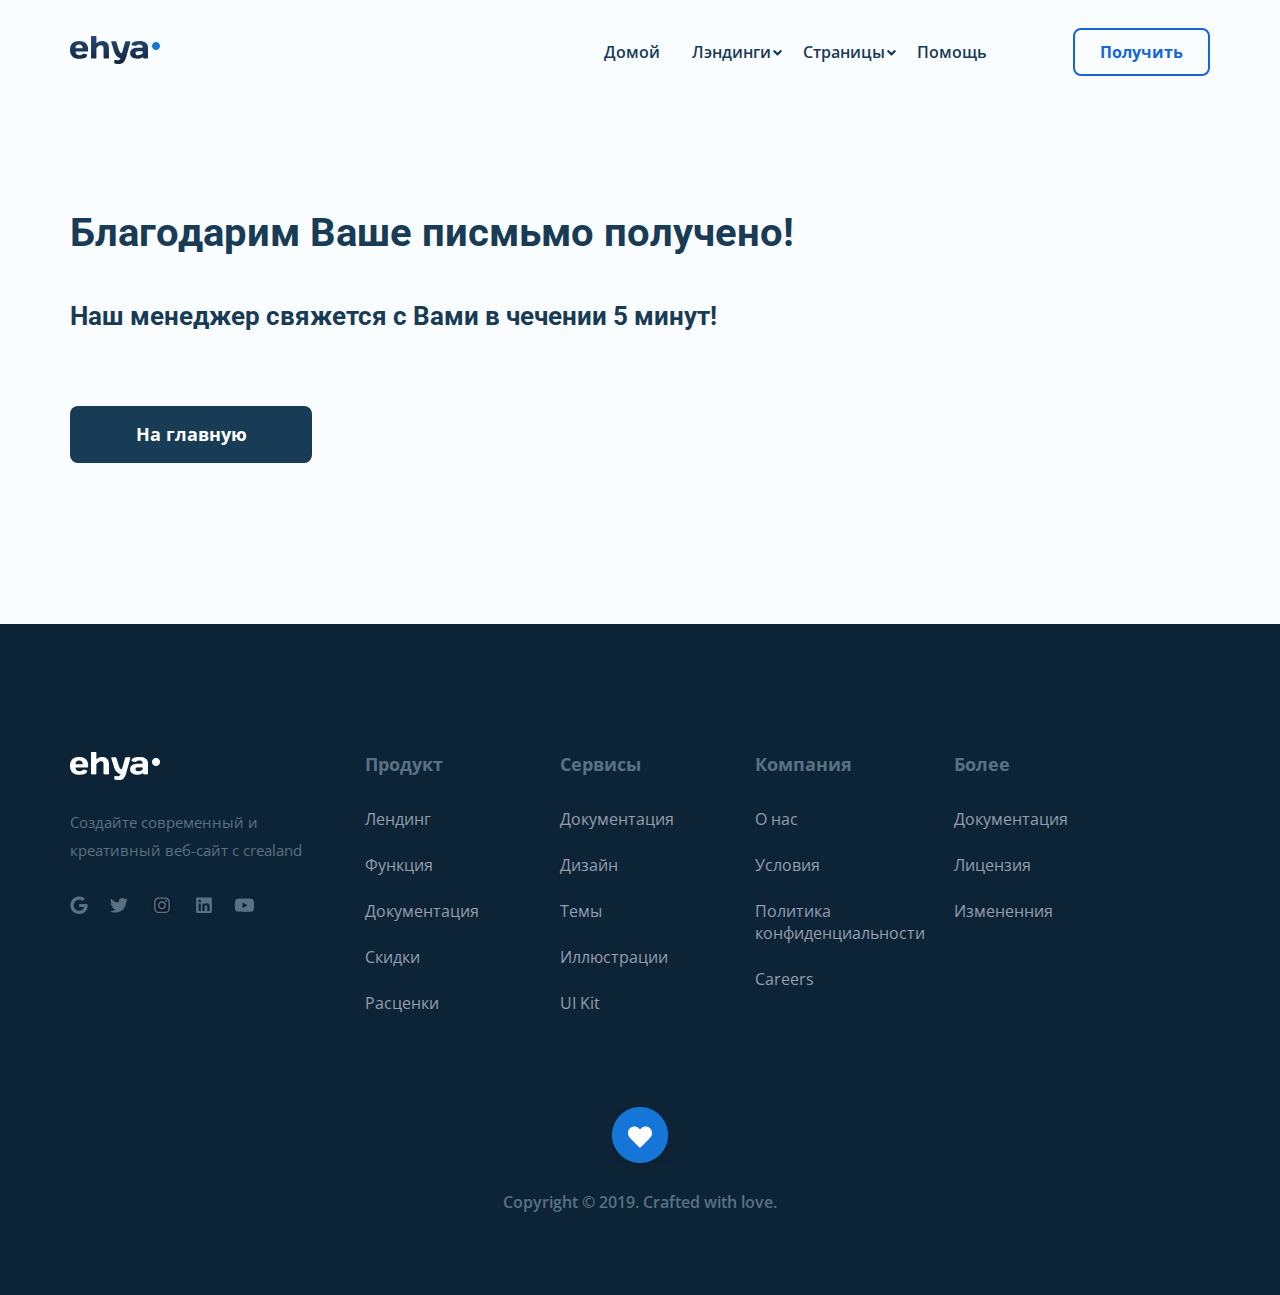
==== commit 0a9baaa8: "fix modal" ====
--- a/thankyou.html
+++ b/thankyou.html
@@ -46,14 +46,15 @@
               <li class="navbar-menu__item">
                 <button
                   href="#"
-                  class="navbar-menu__link navbar-menu__link-button"
+                  class="navbar-menu__link navbar-menu__link-buttons"
                 >
                   Страницы
                 </button>
-                <ul class="navbar-menu__hidden">
+                <ul class="navbar-menu__hiddens">
                   <li class="navbar-menu__hidden-link">Главная</li>
+                  <li class="navbar-menu__hidden-link">Отзывы</li>
+                  <li class="navbar-menu__hidden-link">Инфомация</li>
                   <li class="navbar-menu__hidden-link">Проекты</li>
-                  <li class="navbar-menu__hidden-link">Отзывы</li>
                   <li class="navbar-menu__hidden-link">Конаткы</li>
                 </ul>
               </li>
@@ -104,60 +105,75 @@
       <div class="container">
         <div class="footer-wrapper">
           <div class="footer-info">
-            <div class="footer-info__block">
-              <a href="index.html" class="footer-info__logo">
-                <img
-                  src="./img/Logo-footer.png"
-                  alt="logo"
-                  class="footer-info__logo"
-              /></a>
-              <div class="footer-info__text">
-                Создайте современный и креативный веб-сайт с crealand
-              </div>
-              <div class="footer-info__items">
-                <div class="footer-info__social-links">
-                  <a href="https://www.google.com"
-                    ><img
-                      src="./img/google-icon.svg"
-                      target="_blank"
-                      alt="google"
-                      class="footer-info__social-icon"
-                  /></a>
+            <div class="footer-info__blocks">
+              <div class="footer-info__block">
+                <a href="index.html" class="footer-info__logo">
+                  <img
+                    src="./img/Logo-footer.png"
+                    alt="logo"
+                    class="footer-info__logo"
+                /></a>
+                <div class="footer-info__text">
+                  Создайте современный и креативный веб-сайт с crealand
                 </div>
-                <div class="footer-info__social-links">
-                  <a href="https://www.twitter.com" target="_blank"
-                    ><img
-                      src="./img/twitter-icon.svg"
-                      alt="twitter link"
-                      class="footer-info__social-icon"
-                  /></a>
-                </div>
-                <div class="footer-info__social-links">
-                  <a href="https://www.instagram.com" target="_blank"
-                    ><img
-                      src="./img/instagram-icon.svg"
-                      alt="instagram"
-                      class="footer-info__social-icon"
-                  /></a>
-                </div>
-                <div class="footer-info__social-links">
-                  <a href="https://www.linkedin.com" target="_blank"
-                    ><img
-                      src="./img/linkedin-icon.svg"
-                      alt="linkedin"
-                      class="footer-info__social-icon"
-                  /></a>
-                </div>
-                <div class="footer-info__social-links">
-                  <a href="https://www.youtube.com" target="_blank"
-                    ><img
-                      src="./img/youtube-icon.svg"
-                      alt="youtube"
-                      class="footer-info__social-icon"
-                  /></a>
+                <div class="footer-info__items">
+                  <div class="footer-info__social-links">
+                    <a title="google.com" href="https://www.google.com"
+                      ><img
+                        src="./img/google-icon.svg"
+                        target="_blank"
+                        alt="google"
+                        class="footer-info__social-icon"
+                    /></a>
+                  </div>
+                  <div class="footer-info__social-links">
+                    <a
+                      title="twitter.com"
+                      href="https://www.twitter.com"
+                      target="_blank"
+                      ><img
+                        src="./img/twitter-icon.svg"
+                        alt="twitter link"
+                        class="footer-info__social-icon"
+                    /></a>
+                  </div>
+                  <div class="footer-info__social-links">
+                    <a
+                      title="instagram.com"
+                      href="https://www.instagram.com"
+                      target="_blank"
+                      ><img
+                        src="./img/instagram-icon.svg"
+                        alt="instagram"
+                        class="footer-info__social-icon"
+                    /></a>
+                  </div>
+                  <div class="footer-info__social-links">
+                    <a
+                      title="linkedin.com"
+                      href="https://www.linkedin.com"
+                      target="_blank"
+                      ><img
+                        src="./img/linkedin-icon.svg"
+                        alt="linkedin"
+                        class="footer-info__social-icon"
+                    /></a>
+                  </div>
+                  <div class="footer-info__social-links">
+                    <a
+                      title="youtube.com"
+                      href="https://www.youtube.com"
+                      target="_blank"
+                      ><img
+                        src="./img/youtube-icon.svg"
+                        alt="youtube"
+                        class="footer-info__social-icon"
+                    /></a>
+                  </div>
                 </div>
               </div>
             </div>
+          <div class="footer-info__blocks2">
             <div class="footer-info__item">
               <h4 class="footer-info__item-title">Продукт</h4>
               <a href="#" class="footer-info__item-link">Лендинг</a>
@@ -168,8 +184,8 @@
             </div>
             <div class="footer-info__item">
               <h4 class="footer-info__item-title">Сервисы</h4>
+              <a href="#" class="footer-info__item-link">Документация</a>
               <a href="#" class="footer-info__item-link">Дизайн</a>
-              <a href="#" class="footer-info__item-link">Документация</a>
               <a href="#" class="footer-info__item-link">Темы</a>
               <a href="#" class="footer-info__item-link">Иллюстрации</a>
               <a href="#" class="footer-info__item-link">UI Kit</a>
@@ -178,8 +194,11 @@
               <h4 class="footer-info__item-title">Компания</h4>
               <a href="#" class="footer-info__item-link">О нас</a>
               <a href="#" class="footer-info__item-link">Условия</a>
-              <a href="#" class="footer-info__item-link"
+              <a href="#" class="footer-info__item-link--visible"
                 >Политика конфиденциальности
+              </a>
+              <a href="#" class="footer-info__item-link footer-info__item-link--hidden"
+                >Privacy Policy
               </a>
               <a href="#" class="footer-info__item-link">Careers</a>
             </div>
@@ -189,6 +208,7 @@
               <a href="#" class="footer-info__item-link">Лицензия</a>
               <a href="#" class="footer-info__item-link">Измененния</a>
             </div>
+          </div>
           </div>
           <!-- /.footer-info -->
           <div class="footer-bottom">
--- a/css/style.css
+++ b/css/style.css
@@ -44,8 +44,7 @@
  * 2. Show the overflow in Edge and IE.
  */
 hr {
-  -webkit-box-sizing: content-box;
-          box-sizing: content-box;
+  box-sizing: content-box;
   /* 1 */
   height: 0;
   /* 1 */
@@ -82,7 +81,6 @@
   /* 1 */
   text-decoration: underline;
   /* 2 */
-  -webkit-text-decoration: underline dotted;
   text-decoration: underline dotted;
   /* 2 */
 }
@@ -230,8 +228,7 @@
  *    `fieldset` elements in all browsers.
  */
 legend {
-  -webkit-box-sizing: border-box;
-          box-sizing: border-box;
+  box-sizing: border-box;
   /* 1 */
   color: inherit;
   /* 2 */
@@ -265,8 +262,7 @@
  */
 [type="checkbox"],
 [type="radio"] {
-  -webkit-box-sizing: border-box;
-          box-sizing: border-box;
+  box-sizing: border-box;
   /* 1 */
   padding: 0;
   /* 2 */
@@ -342,8 +338,7 @@
 }
 
 * {
-  -webkit-box-sizing: border-box;
-          box-sizing: border-box;
+  box-sizing: border-box;
 }
 
 body {
@@ -410,15 +405,9 @@
 }
 
 .navbar__header {
-  display: -webkit-box;
-  display: -ms-flexbox;
-  display: flex;
-  -webkit-box-pack: justify;
-      -ms-flex-pack: justify;
-          justify-content: space-between;
-  -webkit-box-align: center;
-      -ms-flex-align: center;
-          align-items: center;
+  display: flex;
+  justify-content: space-between;
+  align-items: center;
 }
 
 .navbar__link {
@@ -426,40 +415,24 @@
 }
 
 .navbar-menu {
-  display: -webkit-box;
-  display: -ms-flexbox;
-  display: flex;
-  -webkit-box-pack: justify;
-      -ms-flex-pack: justify;
-          justify-content: space-between;
-  -webkit-box-align: center;
-      -ms-flex-align: center;
-          align-items: center;
+  display: flex;
+  justify-content: space-between;
+  align-items: center;
   position: relative;
 }
 
 .navbar-menu__items {
-  display: -webkit-box;
-  display: -ms-flexbox;
-  display: flex;
-  -webkit-box-pack: justify;
-      -ms-flex-pack: justify;
-          justify-content: space-between;
-  -webkit-box-align: center;
-      -ms-flex-align: center;
-          align-items: center;
+  display: flex;
+  justify-content: space-between;
+  align-items: center;
   margin: 0;
   margin-right: 54px;
   padding: 0;
 }
 
 .navbar-menu__item {
-  display: -webkit-box;
-  display: -ms-flexbox;
-  display: flex;
-  -webkit-box-align: center;
-      -ms-flex-align: center;
-          align-items: center;
+  display: flex;
+  align-items: center;
 }
 
 .navbar-menu__link {
@@ -473,7 +446,7 @@
   color: #183B56;
 }
 
-.navbar-menu__link-button {
+.navbar-menu__link-button, .navbar-menu__link-buttons {
   border: none;
   outline: none;
   padding: 0;
@@ -489,11 +462,11 @@
   background-color: #FAFDFF;
 }
 
-.navbar-menu__link-button::after {
+.navbar-menu__link-button::after, .navbar-menu__link-buttons::after {
   content: '';
   width: 13px;
   height: 16px;
-  top: 5px;
+  top: 3px;
   position: absolute;
   background-image: url("../img/button-down.svg");
   background-repeat: no-repeat;
@@ -508,7 +481,7 @@
   margin-left: 3px;
 }
 
-.navbar-menu__hidden {
+.navbar-menu__hidden, .navbar-menu__hiddens {
   display: none;
   position: absolute;
   padding: 0;
@@ -516,15 +489,15 @@
   z-index: -1;
 }
 
-.navbar-menu__hidden--visible {
+.navbar-menu__hidden--visible, .navbar-menu__hiddens--visible {
+  background-color: #FAFDFF;
   display: block;
   top: 100%;
-  -webkit-transition: 1s;
   transition: 1s;
   z-index: 10;
 }
 
-.navbar-menu__hidden-link {
+.navbar-menu__hidden-link, .navbar-menu__hiddens-link {
   font-family: "Open Sans", sans-serif;
   font-style: normal;
   font-weight: 600;
@@ -539,13 +512,15 @@
 }
 
 .navbar-button {
-  padding: 11px 25px;
+  padding: 0;
   background-color: #FAFDFF;
   border-radius: 8px;
   border: 2px solid #1565D8;
 }
 
 .navbar-button__text {
+  display: block;
+  padding: 11px 25px;
   font-family: "Open Sans", sans-serif;
   color: #1565D8;
   font-style: normal;
@@ -559,7 +534,7 @@
 }
 
 .hero {
-  padding: 58px 0 105px 0;
+  padding: 58px 0 108px 0;
   position: relative;
   background-color: #FAFDFF;
 }
@@ -577,29 +552,16 @@
 }
 
 .hero-main {
-  display: -webkit-box;
-  display: -ms-flexbox;
-  display: flex;
-  -webkit-box-pack: justify;
-      -ms-flex-pack: justify;
-          justify-content: space-between;
-  -webkit-box-align: center;
-      -ms-flex-align: center;
-          align-items: center;
+  display: flex;
+  justify-content: space-between;
+  align-items: center;
   position: relative;
 }
 
 .hero-info {
-  display: -webkit-box;
-  display: -ms-flexbox;
-  display: flex;
-  -webkit-box-orient: vertical;
-  -webkit-box-direction: normal;
-      -ms-flex-direction: column;
-          flex-direction: column;
-  -webkit-box-align: start;
-      -ms-flex-align: start;
-          align-items: flex-start;
+  display: flex;
+  flex-direction: column;
+  align-items: flex-start;
   max-width: 499px;
   position: relative;
 }
@@ -632,14 +594,15 @@
   line-height: 32px;
   color: #5A7184;
   margin-bottom: 63px;
+  margin-top: 0;
 }
 
 .hero__button {
   display: block;
-  padding: 16px 24px;
+  padding: 13px 24px;
   background: #183B56;
   border-radius: 8px;
-  border: none;
+  border: 2px solid #183B56;
   min-width: 242px;
   color: #fff;
   margin-bottom: 56px;
@@ -649,10 +612,6 @@
   font-size: 18px;
   line-height: 25px;
   text-align: center;
-}
-
-.hero__button-image {
-  margin-top: 3px;
 }
 
 .hero__button-circle {
@@ -673,16 +632,9 @@
 }
 
 .partners-wrapper {
-  display: -webkit-box;
-  display: -ms-flexbox;
-  display: flex;
-  -webkit-box-orient: vertical;
-  -webkit-box-direction: normal;
-      -ms-flex-direction: column;
-          flex-direction: column;
-  -webkit-box-align: start;
-      -ms-flex-align: start;
-          align-items: start;
+  display: flex;
+  flex-direction: column;
+  align-items: start;
 }
 
 .partners__info {
@@ -691,19 +643,14 @@
 
 .partners__our {
   display: block;
-  -ms-flex-preferred-size: 100%;
-      flex-basis: 100%;
+  flex-basis: 100%;
   margin-bottom: 28px;
   letter-spacing: 2px;
 }
 
 .partners-text {
-  display: -webkit-box;
-  display: -ms-flexbox;
-  display: flex;
-  -webkit-box-align: center;
-      -ms-flex-align: center;
-          align-items: center;
+  display: flex;
+  align-items: center;
 }
 
 .partners-text__title {
@@ -729,12 +676,8 @@
 }
 
 .partners-logo {
-  display: -webkit-box;
-  display: -ms-flexbox;
-  display: flex;
-  -webkit-box-align: center;
-      -ms-flex-align: center;
-          align-items: center;
+  display: flex;
+  align-items: center;
 }
 
 .partners-logo__item:not(:last-child) {
@@ -742,30 +685,19 @@
 }
 
 .service {
-  padding: 80px 0 57px 0;
+  padding: 84px 0 57px 0;
   background: #F9FBFE;
 }
 
 .service-wrapper {
-  display: -webkit-box;
-  display: -ms-flexbox;
-  display: flex;
-  -webkit-box-orient: vertical;
-  -webkit-box-direction: normal;
-      -ms-flex-direction: column;
-          flex-direction: column;
+  display: flex;
+  flex-direction: column;
 }
 
 .service-heading {
-  display: -webkit-box;
-  display: -ms-flexbox;
-  display: flex;
-  -webkit-box-pack: justify;
-      -ms-flex-pack: justify;
-          justify-content: space-between;
-  -webkit-box-align: center;
-      -ms-flex-align: center;
-          align-items: center;
+  display: flex;
+  justify-content: space-between;
+  align-items: center;
   margin-bottom: 38px;
 }
 
@@ -790,16 +722,10 @@
 
 .service-info {
   min-height: 363px;
-  display: -webkit-box;
-  display: -ms-flexbox;
-  display: flex;
-  -webkit-box-pack: justify;
-      -ms-flex-pack: justify;
-          justify-content: space-between;
-  -ms-flex-wrap: wrap;
-      flex-wrap: wrap;
-  -ms-flex-line-pack: justify;
-      align-content: space-between;
+  display: flex;
+  justify-content: space-between;
+  flex-wrap: wrap;
+  align-content: space-between;
 }
 
 .service-info__card {
@@ -809,30 +735,21 @@
   padding: 26px 24px;
   background: #FFFFFF;
   border: 1px solid #E5EAF4;
-  -webkit-box-sizing: border-box;
-          box-sizing: border-box;
-  -webkit-box-shadow: 0px 15px 35px rgba(0, 0, 0, 0.05);
-          box-shadow: 0px 15px 35px rgba(0, 0, 0, 0.05);
+  box-sizing: border-box;
+  box-shadow: 0px 15px 35px rgba(0, 0, 0, 0.05);
   border-radius: 16px;
 }
 
 .card {
-  display: -webkit-box;
-  display: -ms-flexbox;
-  display: flex;
-  -webkit-box-pack: justify;
-      -ms-flex-pack: justify;
-          justify-content: space-between;
-  -webkit-box-align: start;
-      -ms-flex-align: start;
-          align-items: start;
+  display: flex;
+  justify-content: space-between;
+  align-items: start;
 }
 
 .card__image {
   min-width: 40px;
   height: 46px;
-  -o-object-fit: cover;
-     object-fit: cover;
+  object-fit: cover;
   margin-right: 15px;
   text-align: center;
   padding-top: 5px;
@@ -858,24 +775,22 @@
 }
 
 .portfolio {
-  padding: 100px 0;
+  padding: 90px 0;
+}
+
+.portfolio-duble {
+  display: none;
 }
 
 .portfolio__info {
   display: block;
-  margin-bottom: 20px;
+  margin-bottom: 14px;
 }
 
 .portfolio-heading {
-  display: -webkit-box;
-  display: -ms-flexbox;
-  display: flex;
-  -webkit-box-pack: justify;
-      -ms-flex-pack: justify;
-          justify-content: space-between;
-  -webkit-box-align: center;
-      -ms-flex-align: center;
-          align-items: center;
+  display: flex;
+  justify-content: space-between;
+  align-items: center;
   margin-bottom: 48px;
 }
 
@@ -890,15 +805,17 @@
 }
 
 .portfolio-heading__button {
+  position: relative;
   outline: none;
+  margin-right: 95px;
 }
 
 .portfolio-heading__button--prev {
-  width: 14px;
-  height: 14px;
-  padding: 20px 21px;
+  width: 56px;
+  height: 56px;
   border: none;
   background: #fff;
+  margin: 0;
   background-image: url(../img/prev-button.svg);
   background-repeat: no-repeat;
   background-position: center;
@@ -906,8 +823,7 @@
 
 .portfolio-heading__button--prev:hover {
   background-image: url(../img/next-button.svg);
-  -webkit-transform: rotate(180deg);
-          transform: rotate(180deg);
+  transform: rotate(180deg);
 }
 
 .portfolio-heading__button--next {
@@ -915,29 +831,37 @@
   height: 56px;
   border: none;
   background-color: #fff;
+  margin: 0;
   background-image: url(../img/prev-button.svg);
-  -webkit-transform: rotate(180deg);
-          transform: rotate(180deg);
+  transform: rotate(180deg);
   background-repeat: no-repeat;
   background-position: center;
 }
 
 .portfolio-heading__button--next:hover {
   background-image: url(../img/next-button.svg);
-  -webkit-transform: rotate(360deg);
-          transform: rotate(360deg);
+  transform: rotate(360deg);
 }
 
 .portfolio-slides__card {
-  width: 360px;
+  min-width: 360px;
   border-radius: 10px;
   border: 1px solid #DDE6F4;
 }
 
+.portfolio-slides__images {
+  min-height: 400px;
+}
+
+.portfolio-slides__image {
+  height: 400px;
+  object-fit: cover;
+}
+
 .portfolio-slides__footer {
-  padding-top: 24px;
-  padding-left: 24px;
-  padding-bottom: 24px;
+  padding: 23px;
+  padding-top: 14px;
+  padding-right: 0;
 }
 
 .portfolio-slides__info {
@@ -960,7 +884,7 @@
 }
 
 .portfolio .portfolio-slider {
-  width: 1530px;
+  width: 360px;
   height: 524px;
   margin: 0;
   right: 0;
@@ -978,7 +902,7 @@
 }
 
 .reviews {
-  padding: 60px 0 50px 0;
+  padding: 66px 0 50px 0;
 }
 
 .reviews-wrapper {
@@ -991,15 +915,9 @@
 }
 
 .reviews-heading {
-  display: -webkit-box;
-  display: -ms-flexbox;
-  display: flex;
-  -webkit-box-pack: justify;
-      -ms-flex-pack: justify;
-          justify-content: space-between;
-  -webkit-box-align: center;
-      -ms-flex-align: center;
-          align-items: center;
+  display: flex;
+  justify-content: space-between;
+  align-items: center;
   margin-bottom: 48px;
 }
 
@@ -1011,7 +929,6 @@
   letter-spacing: 0.2px;
   color: #183B56;
   margin: 0;
-  margin-bottom: 48px;
 }
 
 .reviews-heading__button {
@@ -1023,16 +940,15 @@
   right: 0;
   width: 56px;
   height: 56px;
-  top: 63%;
+  top: 58%;
   right: -28px;
   border-radius: 50%;
-  border: none;
+  border: 4px solid #fff;
   background-color: #fff;
   background-image: url(../img/next-button.svg);
   background-repeat: no-repeat;
   background-position: center;
-  -webkit-filter: drop-shadow(0px 12px 16px rgba(0, 0, 0, 0.08));
-          filter: drop-shadow(0px 12px 16px rgba(0, 0, 0, 0.08));
+  filter: drop-shadow(0px 12px 16px rgba(0, 0, 0, 0.08));
   z-index: 99;
 }
 
@@ -1043,32 +959,22 @@
 }
 
 .reviews-slides {
-  max-width: 555px;
+  max-width: 585px;
 }
 
 .reviews-slides__card {
-  display: -webkit-box;
-  display: -ms-flexbox;
-  display: flex;
-  -webkit-box-orient: vertical;
-  -webkit-box-direction: normal;
-      -ms-flex-direction: column;
-          flex-direction: column;
+  display: flex;
+  flex-direction: column;
   max-width: 555px;
   padding: 40px;
   border-radius: 10px;
   border: 1px solid #DDE6F4;
-  -webkit-box-shadow: 0px 15px 35px rgba(0, 0, 0, 0.05);
-          box-shadow: 0px 15px 35px rgba(0, 0, 0, 0.05);
+  box-shadow: 0px 15px 35px rgba(0, 0, 0, 0.05);
 }
 
 .reviews-slides__user {
-  display: -webkit-box;
-  display: -ms-flexbox;
-  display: flex;
-  -webkit-box-align: center;
-      -ms-flex-align: center;
-          align-items: center;
+  display: flex;
+  align-items: center;
   margin-bottom: 30px;
 }
 
@@ -1076,8 +982,7 @@
   width: 56px;
   height: 56px;
   border-radius: 50%;
-  -o-object-fit: cover;
-     object-fit: cover;
+  object-fit: cover;
   margin-right: 20px;
 }
 
@@ -1111,20 +1016,13 @@
 }
 
 .social {
-  padding: 50px 0 60px 0;
+  padding: 40px 0 120px 0;
 }
 
 .social-wrapper {
-  display: -webkit-box;
-  display: -ms-flexbox;
-  display: flex;
-  -webkit-box-orient: vertical;
-  -webkit-box-direction: normal;
-      -ms-flex-direction: column;
-          flex-direction: column;
-  -webkit-box-align: center;
-      -ms-flex-align: center;
-          align-items: center;
+  display: flex;
+  flex-direction: column;
+  align-items: center;
   text-align: center;
 }
 
@@ -1141,18 +1039,13 @@
   letter-spacing: 0.2px;
   color: #183B56;
   margin-bottom: 60px;
+  margin-top: 20px;
 }
 
 .social-bottom {
-  display: -webkit-box;
-  display: -ms-flexbox;
-  display: flex;
-  -webkit-box-pack: justify;
-      -ms-flex-pack: justify;
-          justify-content: space-between;
-  -webkit-box-align: center;
-      -ms-flex-align: center;
-          align-items: center;
+  display: flex;
+  justify-content: space-between;
+  align-items: center;
 }
 
 .social-bottom__item {
@@ -1168,9 +1061,7 @@
   height: 64px;
   background-color: rgba(21, 101, 216, 0.06);
   border-radius: 16px;
-  -webkit-box-align: center;
-      -ms-flex-align: center;
-          align-items: center;
+  align-items: center;
   margin: auto;
   margin-bottom: 35px;
 }
@@ -1199,10 +1090,18 @@
   font-family: "Open Sans", sans-serif;
   font-style: normal;
   font-weight: normal;
-  font-size: 14px;
+  font-size: 16px;
   line-height: 24px;
   color: #5A7184;
-  margin-bottom: 19px;
+  margin-bottom: 26px;
+}
+
+.social-bottom__text:nth-child(3) {
+  font-size: 14px;
+}
+
+.social-bottom__text:nth-child(4) {
+  font-size: 14px;
 }
 
 .social-bottom__link {
@@ -1229,7 +1128,7 @@
 }
 
 .order {
-  padding: 60px 0 80px 0;
+  padding: 19px 0 80px 0;
   background: #00B8D9;
   position: relative;
   overflow: hidden;
@@ -1248,16 +1147,9 @@
 }
 
 .order-wrapper {
-  display: -webkit-box;
-  display: -ms-flexbox;
-  display: flex;
-  -webkit-box-orient: vertical;
-  -webkit-box-direction: normal;
-      -ms-flex-direction: column;
-          flex-direction: column;
-  -webkit-box-align: center;
-      -ms-flex-align: center;
-          align-items: center;
+  display: flex;
+  flex-direction: column;
+  align-items: center;
 }
 
 .order-wrapper__title {
@@ -1303,30 +1195,21 @@
 }
 
 .footer-wrapper {
-  display: -webkit-box;
-  display: -ms-flexbox;
-  display: flex;
-  -webkit-box-orient: vertical;
-  -webkit-box-direction: normal;
-      -ms-flex-direction: column;
-          flex-direction: column;
-  -webkit-box-align: center;
-      -ms-flex-align: center;
-          align-items: center;
+  display: flex;
+  flex-direction: column;
+  align-items: center;
 }
 
 .footer-info {
-  min-width: 1045px;
-  display: -webkit-box;
-  display: -ms-flexbox;
-  display: flex;
-  -webkit-box-pack: start;
-      -ms-flex-pack: start;
-          justify-content: start;
-  -webkit-box-align: start;
-      -ms-flex-align: start;
-          align-items: start;
-  margin-bottom: 92px;
+  min-width: 100%;
+  display: flex;
+  align-items: start;
+  margin-bottom: 69px;
+}
+
+.footer-info__blocks2 {
+  display: flex;
+  justify-content: space-between;
 }
 
 .footer-info__block {
@@ -1350,12 +1233,8 @@
 }
 
 .footer-info__items {
-  display: -webkit-box;
-  display: -ms-flexbox;
-  display: flex;
-  -webkit-box-align: center;
-      -ms-flex-align: center;
-          align-items: center;
+  display: flex;
+  align-items: center;
 }
 
 .footer-info__social-links {
@@ -1363,16 +1242,10 @@
 }
 
 .footer-info__item {
-  display: -webkit-box;
-  display: -ms-flexbox;
-  display: flex;
-  -webkit-box-orient: vertical;
-  -webkit-box-direction: normal;
-      -ms-flex-direction: column;
-          flex-direction: column;
-  min-width: 165px;
+  display: flex;
+  flex-direction: column;
   max-width: 175px;
-  margin-right: 30px;
+  margin-right: 81px;
 }
 
 .footer-info__item:nth-child(3) {
@@ -1395,6 +1268,27 @@
   font-style: normal;
   font-weight: normal;
   font-size: 16px;
+  line-height: 22px;
+  color: #959EAD;
+  margin-bottom: 24px;
+}
+
+.footer-info__item-link--visible {
+  font-family: Open Sans;
+  font-style: normal;
+  font-weight: normal;
+  font-size: 16px;
+  line-height: 22px;
+  color: #959EAD;
+  margin-bottom: 24px;
+}
+
+.footer-info__item-link--hidden {
+  display: none;
+  font-family: Open Sans;
+  font-style: normal;
+  font-weight: normal;
+  font-size: 14px;
   line-height: 22px;
   color: #959EAD;
   margin-bottom: 24px;
@@ -1428,7 +1322,6 @@
   z-index: 100;
   visibility: hidden;
   opacity: 0;
-  -webkit-transition: opacity 0.5s;
   transition: opacity 0.5s;
 }
 
@@ -1442,8 +1335,7 @@
   top: 400px;
   left: 50%;
   max-width: 478px;
-  -webkit-transform: translate(-50%, -50%);
-          transform: translate(-50%, -50%);
+  transform: translate(-50%, -50%);
   padding: 27px 88px;
   padding-bottom: 33px;
   background: #183B56;
@@ -1452,7 +1344,6 @@
   z-index: 101;
   visibility: hidden;
   opacity: 0;
-  -webkit-transition: opacity 0.5s;
   transition: opacity 0.5s;
 }
 
@@ -1481,17 +1372,10 @@
 }
 
 .modal__form {
-  display: -webkit-box;
-  display: -ms-flexbox;
-  display: flex;
-  -webkit-box-align: center;
-      -ms-flex-align: center;
-          align-items: center;
-  -webkit-box-pack: justify;
-      -ms-flex-pack: justify;
-          justify-content: space-between;
-  -ms-flex-wrap: wrap;
-      flex-wrap: wrap;
+  display: flex;
+  align-items: center;
+  justify-content: space-between;
+  flex-wrap: wrap;
 }
 
 .modal__input {
@@ -1522,7 +1406,7 @@
   padding: 11px 25px;
   background-color: #FAFDFF;
   border-radius: 8px;
-  border: none;
+  border: 2px solid #fff;
   color: #183B56;
 }
 
@@ -1533,29 +1417,16 @@
 }
 
 .thankyou-main {
-  display: -webkit-box;
-  display: -ms-flexbox;
-  display: flex;
-  -webkit-box-pack: justify;
-      -ms-flex-pack: justify;
-          justify-content: space-between;
-  -webkit-box-align: center;
-      -ms-flex-align: center;
-          align-items: center;
+  display: flex;
+  justify-content: space-between;
+  align-items: center;
   position: relative;
 }
 
 .thankyou-info {
-  display: -webkit-box;
-  display: -ms-flexbox;
-  display: flex;
-  -webkit-box-orient: vertical;
-  -webkit-box-direction: normal;
-      -ms-flex-direction: column;
-          flex-direction: column;
-  -webkit-box-align: start;
-      -ms-flex-align: start;
-          align-items: flex-start;
+  display: flex;
+  flex-direction: column;
+  align-items: flex-start;
 }
 
 .thankyou-info__title {
@@ -1651,18 +1522,108 @@
     line-height: 28px;
   }
   .service-heading {
-    -webkit-box-orient: vertical;
-    -webkit-box-direction: normal;
-        -ms-flex-direction: column;
-            flex-direction: column;
+    flex-direction: column;
   }
   .service-info {
-    -ms-flex-pack: distribute;
-        justify-content: space-around;
+    justify-content: space-around;
     min-height: 400px;
   }
   .service-info__card {
     max-width: 280px;
+  }
+  .portfolio {
+    display: none;
+  }
+  .portfolio-duble {
+    display: block;
+  }
+  .portfolio-heading__button {
+    display: none;
+  }
+  .portfolio-slides {
+    display: flex;
+    justify-content: space-between;
+    flex-wrap: wrap;
+  }
+  .portfolio-slides__images {
+    min-height: 300px;
+  }
+  .portfolio-slides__image {
+    height: 300px;
+    object-fit: cover;
+  }
+  .portfolio-slides__card {
+    margin-bottom: 24px;
+  }
+  .reviews-slider {
+    min-height: 100%;
+  }
+  .card {
+    min-width: 100%;
+  }
+  .swiper-slide {
+    max-width: 100%;
+  }
+  .footer-info {
+    max-width: none;
+    flex-wrap: wrap;
+  }
+  .footer-info__blocks {
+    margin-right: 15px;
+    order: 2;
+  }
+  .footer-info__blocks2 {
+    order: -1;
+    margin-bottom: 20px;
+  }
+  .footer-info__item {
+    margin-right: 15px;
+  }
+}
+
+@media (min-width: 992px) {
+  .navbar-menu__link:hover {
+    color: #1565D8;
+  }
+  .navbar-menu__link:hover::after {
+    background-image: url("../img/button-down-blue.svg");
+  }
+  .navbar-menu__hidden-link:hover, .navbar-menu__hiddens-link:hover {
+    color: #1565D8;
+  }
+  .navbar-button:hover, .navbar-buttons:hover {
+    background-color: #1565D8;
+  }
+  .navbar-button__text:hover, .navbar-buttons__text:hover {
+    color: #fff;
+  }
+  .hero__button:hover {
+    background: #FAFDFF;
+    color: #183B56;
+  }
+  .hero__button-circle:hover {
+    border: 4px solid #183B56;
+    background-image: url("../img/dark-down.svg");
+  }
+  .reviews-heading__button--next:hover {
+    border: 4px solid #ededed;
+  }
+  .social-bottom__link:hover {
+    color: #183B56;
+  }
+  .social-bottom__link:hover::after {
+    background-image: url("../img/link-icon-dark.svg");
+  }
+  .order-wrapper__button:hover {
+    color: #FFFFFF;
+    background: #0D2436;
+  }
+  .modal__button:hover {
+    background-color: #183B56;
+    color: #fff;
+  }
+  .footer-info__item-link:hover {
+    color: #fff;
   }
 }
 
@@ -1678,9 +1639,6 @@
     line-height: 18px;
     margin-right: 5px;
   }
-  .navbar-button {
-    padding: 8px 20px;
-  }
   .navbar-button__text {
     font-size: 12px;
     line-height: 18px;
@@ -1689,9 +1647,10 @@
     padding: 33px 0 30px 0;
   }
   .hero::before {
-    right: -160px;
+    right: 100px;
+    width: 150px;
+    height: 300px;
     background-image: url("../img/iphone-hero.png");
-    background-size: 40%;
   }
   .hero-info {
     height: 562px;
@@ -1726,14 +1685,11 @@
     font-size: 12px;
     line-height: 24px;
   }
-  .partners-logo__item {
+  .partners-logo__item:not(:last-child) {
     margin-right: 15px;
   }
   .service-heading {
-    -webkit-box-orient: vertical;
-    -webkit-box-direction: normal;
-        -ms-flex-direction: column;
-            flex-direction: column;
+    flex-direction: column;
     text-align: center;
   }
   .service-heading__title {
@@ -1744,22 +1700,29 @@
     min-width: 280px;
   }
   .service-info {
-    -webkit-box-pack: justify;
-        -ms-flex-pack: justify;
-            justify-content: space-between;
+    justify-content: space-between;
   }
   .service-info__card {
     margin-bottom: 15px;
+  }
+  .portfolio-slides__card {
+    max-width: 280px;
+  }
+  .modal__dialog {
+    min-width: 320px;
+    max-width: 478px;
+    top: 286px;
+    padding: 33px 33px;
   }
 }
 
 @media (max-width: 768px) {
   .container {
     max-width: 576px;
-    width: 92%;
+    width: 90%;
   }
   body {
-    margin-top: 83px;
+    margin-top: 70px;
   }
   .stopscroll {
     overflow-y: hidden;
@@ -1773,11 +1736,8 @@
   }
   .navbar-menu {
     display: none;
-    -ms-flex-line-pack: start;
-        align-content: start;
-    -webkit-box-pack: start;
-        -ms-flex-pack: start;
-            justify-content: flex-start;
+    align-content: start;
+    justify-content: flex-start;
     position: fixed;
     min-width: 100%;
     background: #FAFDFF;
@@ -1787,13 +1747,8 @@
     top: 83px;
   }
   .navbar-menu__items {
-    -webkit-box-orient: vertical;
-    -webkit-box-direction: normal;
-        -ms-flex-direction: column;
-            flex-direction: column;
-    -webkit-box-align: center;
-        -ms-flex-align: center;
-            align-items: center;
+    flex-direction: column;
+    align-items: center;
     margin: 0;
   }
   .navbar-menu__item {
@@ -1807,18 +1762,10 @@
     margin-right: 0;
   }
   .navbar-menu--visible {
-    display: -webkit-box;
-    display: -ms-flexbox;
     display: flex;
-    -ms-flex-line-pack: start;
-        align-content: flex-start;
-    -webkit-box-orient: vertical;
-    -webkit-box-direction: normal;
-        -ms-flex-direction: column;
-            flex-direction: column;
-    -webkit-box-align: center;
-        -ms-flex-align: center;
-            align-items: center;
+    align-content: flex-start;
+    flex-direction: column;
+    align-items: center;
     position: fixed;
     overflow: auto;
   }
@@ -1830,23 +1777,14 @@
     line-height: 20px;
   }
   .button-hidden {
-    display: -webkit-box;
-    display: -ms-flexbox;
     display: flex;
     width: 16px;
     height: 11px;
     padding: 0;
-    -webkit-box-align: center;
-        -ms-flex-align: center;
-            align-items: center;
-    -webkit-box-pack: justify;
-        -ms-flex-pack: justify;
-            justify-content: space-between;
+    align-items: center;
+    justify-content: space-between;
     border: none;
-    -webkit-box-orient: vertical;
-    -webkit-box-direction: normal;
-        -ms-flex-direction: column;
-            flex-direction: column;
+    flex-direction: column;
     cursor: pointer;
     background-color: #FAFDFF;
   }
@@ -1855,26 +1793,192 @@
     height: 1px;
     background-color: #3A4C66;
   }
+  .hero::before {
+    display: none;
+  }
   .hero-wrapper {
     min-width: 100%;
   }
+  .partners__info {
+    margin-bottom: 24px;
+  }
   .partners-text {
-    -webkit-box-orient: vertical;
-    -webkit-box-direction: normal;
-        -ms-flex-direction: column;
-            flex-direction: column;
-    -webkit-box-align: start;
-        -ms-flex-align: start;
-            align-items: start;
+    flex-direction: column;
+    align-items: start;
   }
   .partners-text__title {
     margin-bottom: 20px;
   }
+  .service-heading__title {
+    font-size: 28px;
+    line-height: 36px;
+  }
+  .service-heading__text {
+    font-size: 16px;
+    line-height: 28px;
+  }
+  .service-info__card {
+    min-width: 100%;
+  }
+  .card__title {
+    font-size: 20px;
+    line-height: 24px;
+  }
+  .portfolio {
+    padding-top: 48px;
+    padding-bottom: 28px;
+  }
+  .portfolio__info {
+    text-align: center;
+    margin-bottom: 16px;
+  }
+  .portfolio-heading {
+    justify-content: center;
+    margin-bottom: 36px;
+  }
+  .portfolio-heading__title {
+    font-size: 28px;
+    line-height: 36px;
+  }
+  .portfolio-slides__card {
+    min-width: 100%;
+  }
+  .portfolio-slides__images {
+    min-width: 100%;
+  }
+  .portfolio-slides__image {
+    width: 100%;
+  }
+  .portfolio-slides__footer {
+    text-align: center;
+  }
+  .portfolio-slides__name {
+    font-size: 24px;
+    line-height: 32px;
+  }
+  .reviews {
+    padding-top: 28px;
+  }
+  .reviews-slides__card {
+    max-width: 100%;
+    margin-right: 0;
+  }
+  .swiper-slide {
+    max-width: 100%;
+    margin-right: 0;
+  }
+  .social {
+    padding: 72px 0 56px 0;
+  }
+  .social-top__title {
+    font-size: 28px;
+    line-height: 36px;
+    margin-bottom: 32px;
+  }
+  .social-bottom {
+    flex-wrap: wrap;
+  }
+  .social-bottom__item {
+    align-items: center;
+    max-width: 133px;
+    margin-bottom: 0;
+  }
+  .social-bottom__item:not(:last-child) {
+    margin-right: 0;
+  }
+  .social-bottom__icon {
+    margin-bottom: 15px;
+  }
+  .social-bottom__text {
+    font-size: 13px;
+    line-height: 19px;
+    height: 77px;
+  }
+  .social-bottom__link {
+    font-size: 11px;
+    line-height: 20px;
+  }
+  .social-bottom__link::after {
+    left: 77px;
+    top: -1px;
+  }
+  .order {
+    padding: 64px 0 64px 0;
+  }
+  .order-wrapper__title {
+    font-size: 28px;
+    line-height: 30px;
+  }
+  .order-wrapper__text {
+    font-size: 16px;
+    line-height: 27px;
+  }
+  .order-wrapper__button {
+    padding: 13px 25px;
+  }
+  .footer {
+    padding: 48px 0 78px 0;
+  }
+  .footer-info {
+    margin-bottom: 0;
+  }
+  .footer-info__blocks {
+    margin: auto;
+  }
+  .footer-info__block {
+    margin-right: 0;
+    align-items: center;
+  }
+  .footer-info__logo {
+    margin: auto;
+    margin-bottom: 16px;
+  }
+  .footer-info__text {
+    text-align: center;
+    margin-bottom: 24px;
+  }
+  .footer-info__items {
+    display: flex;
+    justify-content: space-around;
+  }
+  .footer-info__social-links {
+    margin-right: 0;
+  }
+  .footer-info__item {
+    font-size: 16px;
+    line-height: 22px;
+  }
+  .footer-info__item-title {
+    font-size: 16px;
+    line-height: 22px;
+    margin-bottom: 20px;
+  }
+  .footer-info__item-link {
+    font-size: 14px;
+    line-height: 20px;
+    margin-bottom: 15px;
+  }
+  .footer-info__item-link--visible {
+    font-size: 14px;
+    line-height: 20px;
+    margin-bottom: 15px;
+  }
+  .footer-bottom {
+    display: none;
+  }
+  .modal__dialog {
+    min-width: 90%;
+    height: 80%;
+    max-height: 487px;
+    top: 50%;
+    padding: 39px 20px 31px 20px;
+    overflow: auto;
+  }
 }
 
 @media (max-width: 576px) {
   body {
-    margin-top: 73px;
+    margin-top: 71px;
   }
   .container {
     max-width: 90%;
@@ -1884,10 +1988,11 @@
     padding-bottom: 20px;
   }
   .hero {
-    padding-top: 36px;
+    padding-top: 29px;
     padding-bottom: 48px;
   }
   .hero::before {
+    display: block;
     background-image: url(../img/mac.png);
     background-size: 60%;
     width: 100%;
@@ -1897,15 +2002,10 @@
     background-size: 100%;
   }
   .hero-main {
-    -webkit-box-orient: vertical;
-    -webkit-box-direction: normal;
-        -ms-flex-direction: column;
-            flex-direction: column;
+    flex-direction: column;
   }
   .hero-info {
-    -webkit-box-align: center;
-        -ms-flex-align: center;
-            align-items: center;
+    align-items: center;
     text-align: center;
     margin-right: 0;
     height: auto;
@@ -1916,6 +2016,9 @@
     text-align: center;
     letter-spacing: 0.2px;
   }
+  .hero-info__title--mb15 {
+    margin-bottom: 8px;
+  }
   .hero-info__title-text {
     font-size: 30px;
     line-height: 36px;
@@ -1923,11 +2026,13 @@
     letter-spacing: 0.2px;
   }
   .hero-info__text {
-    margin-bottom: 26px;
+    margin-bottom: 18px;
   }
   .hero__button {
+    padding: 11px 24px;
     font-size: 16px;
     line-height: 22px;
+    min-width: 218px;
     margin-bottom: 540px;
   }
   .hero-image__item {
@@ -1935,7 +2040,7 @@
     top: 0;
   }
   .partners {
-    padding-top: 64px;
+    padding-top: 71px;
   }
   .partners__info {
     text-align: center;
@@ -1955,31 +2060,41 @@
     font-size: 28px;
     line-height: 29px;
     margin: auto;
-    margin-bottom: 15px;
+    margin-bottom: 18px;
   }
   .partners-text__quality {
     margin: auto;
   }
   .partners-logo {
-    -ms-flex-wrap: wrap;
-        flex-wrap: wrap;
-    -webkit-box-pack: space-evenly;
-        -ms-flex-pack: space-evenly;
-            justify-content: space-evenly;
+    flex-wrap: wrap;
+    justify-content: space-evenly;
   }
   .partners-logo__item {
-    width: 180px;
+    min-width: 126px;
     height: 32px;
-    -ms-flex-preferred-size: 40%;
-        flex-basis: 40%;
     margin-right: 0;
+  }
+  .partners-logo__item:nth-child(1) {
+    margin-bottom: 25px;
+  }
+  .partners-logo__item:nth-child(2) {
     margin-bottom: 25px;
   }
   .partners-logo__item:nth-child(5) {
     display: none;
   }
+  .partners__image {
+    display: block;
+    margin: auto;
+  }
+  .portfolio-slides__footer {
+    padding-left: 0;
+  }
   .service {
-    padding: 36px 0 35px 0;
+    padding: 61px 0 35px 0;
+  }
+  .service-heading {
+    margin-bottom: 4px;
   }
   .service-heading__title {
     font-size: 28px;
@@ -1992,10 +2107,28 @@
   .service-info__card {
     min-width: 100%;
     min-height: 197px;
-    -webkit-box-orient: vertical;
-    -webkit-box-direction: normal;
-        -ms-flex-direction: column;
-            flex-direction: column;
+    padding: 17px 28px;
+    flex-direction: column;
+    justify-content: flex-start;
+    margin-bottom: 7px;
+  }
+  .service-info__card:nth-child(1) {
+    order: 1;
+  }
+  .service-info__card:nth-child(2) {
+    order: 2;
+  }
+  .service-info__card:nth-child(3) {
+    order: 5;
+  }
+  .service-info__card:nth-child(4) {
+    order: 3;
+  }
+  .service-info__card:nth-child(5) {
+    order: 4;
+  }
+  .service-info__card:nth-child(6) {
+    order: 6;
   }
   .service-info__card__title {
     font-size: 20px;
@@ -2005,12 +2138,156 @@
     font-size: 14px;
     line-height: 20px;
   }
+  .card__image {
+    margin-bottom: 17px;
+  }
+  .portfolio {
+    padding-top: 42px;
+  }
+  .portfolio-slides__footer {
+    padding: 16px 0 14px 0;
+  }
+  .portfolio-slides__info {
+    margin-bottom: 15px;
+  }
+  .reviews {
+    padding-top: 8px;
+  }
+  .reviews__info {
+    text-align: center;
+    margin-bottom: 24px;
+  }
+  .reviews-heading__title {
+    font-size: 28px;
+    line-height: 36px;
+    margin: auto;
+    margin-bottom: 19px;
+  }
+  .reviews-heading__button--next {
+    position: relative;
+    width: 49px;
+    height: 49px;
+    top: 24px;
+    left: 50%;
+    transform: translateX(-50%);
+  }
+  .reviews-slides__card {
+    padding: 24px 10px 18px 10px;
+    align-items: center;
+    box-shadow: 0px 0px 0px rgba(0, 0, 0, 0);
+  }
+  .reviews-slides__review {
+    line-height: 22px;
+  }
+  .reviews-slides__user {
+    flex-direction: column;
+    align-items: center;
+    margin-bottom: 6px;
+  }
+  .reviews-slides__avatar {
+    margin-right: 0;
+    margin-bottom: 16px;
+  }
+  .reviews-slides__username {
+    text-align: center;
+  }
+  .reviews-slides__name {
+    font-size: 20px;
+    line-height: 24px;
+  }
+  .reviews-slides__title {
+    font-size: 11px;
+    line-height: 27px;
+  }
+  .reviews-slides__text {
+    text-align: center;
+  }
+  .swiper-container {
+    box-shadow: 0px 15px 35px rgba(0, 0, 0, 0.05);
+    border-radius: 8px;
+  }
+  .social {
+    padding-top: 42px;
+  }
+  .social-top__title {
+    margin-top: 24px;
+    margin-bottom: 19px;
+  }
+  .social-bottom__item:nth-child(1) {
+    margin-bottom: 18px;
+  }
+  .social-bottom__item:nth-child(2) {
+    margin-bottom: 18px;
+  }
+  .social-bottom__icon {
+    width: 48px;
+    height: 48px;
+  }
+  .social-bottom__image {
+    display: block;
+    position: relative;
+    width: 21px;
+    height: 21px;
+    left: 13px;
+    top: 14px;
+  }
+  .social-bottom__text {
+    margin-bottom: 2px;
+  }
+  .order {
+    padding-top: 40px;
+  }
+  .order-wrapper__title {
+    margin-bottom: 32px;
+  }
+  .order-wrapper__text {
+    margin-bottom: 38px;
+  }
+  .footer {
+    padding-left: 8px;
+  }
+  .footer-info__blocks {
+    margin: 0;
+    width: 100%;
+  }
+  .footer-info__blocks2 {
+    display: flex;
+    flex-wrap: wrap;
+    justify-content: flex-start;
+    margin-bottom: 30px;
+  }
+  .footer-info__block {
+    min-width: 100%;
+    margin: 0;
+  }
+  .footer-info__item:nth-child(1) {
+    margin-right: 44px;
+    margin-bottom: 24px;
+  }
+  .footer-info__item:nth-child(3) {
+    margin-right: 56px;
+  }
+  .footer-info__item-link--visible {
+    display: none;
+  }
+  .footer-info__item-link--hidden {
+    display: block;
+  }
+  .footer-info-social__link {
+    display: block;
+  }
+  .modal__dialog {
+    transform: translate(-50%, -50%);
+  }
+  .modal__button {
+    margin-bottom: 10px;
+  }
 }
 
 @media (max-width: 450px) {
   .hero::before {
     background-image: url(../img/mac-320.png);
-    top: 460px;
+    top: 443px;
   }
   .hero__button {
     margin-bottom: 460px;
@@ -2019,10 +2296,13 @@
 
 @media (max-width: 350px) {
   .hero__button {
-    margin-bottom: 330px;
+    margin-bottom: 319px;
+  }
+  .hero__button-circle {
+    width: 48px;
+    height: 48px;
   }
   .card__title {
-    margin-bottom: 0;
-  }
-}
-/*# sourceMappingURL=style.css.map */+    margin-bottom: 9px;
+  }
+}
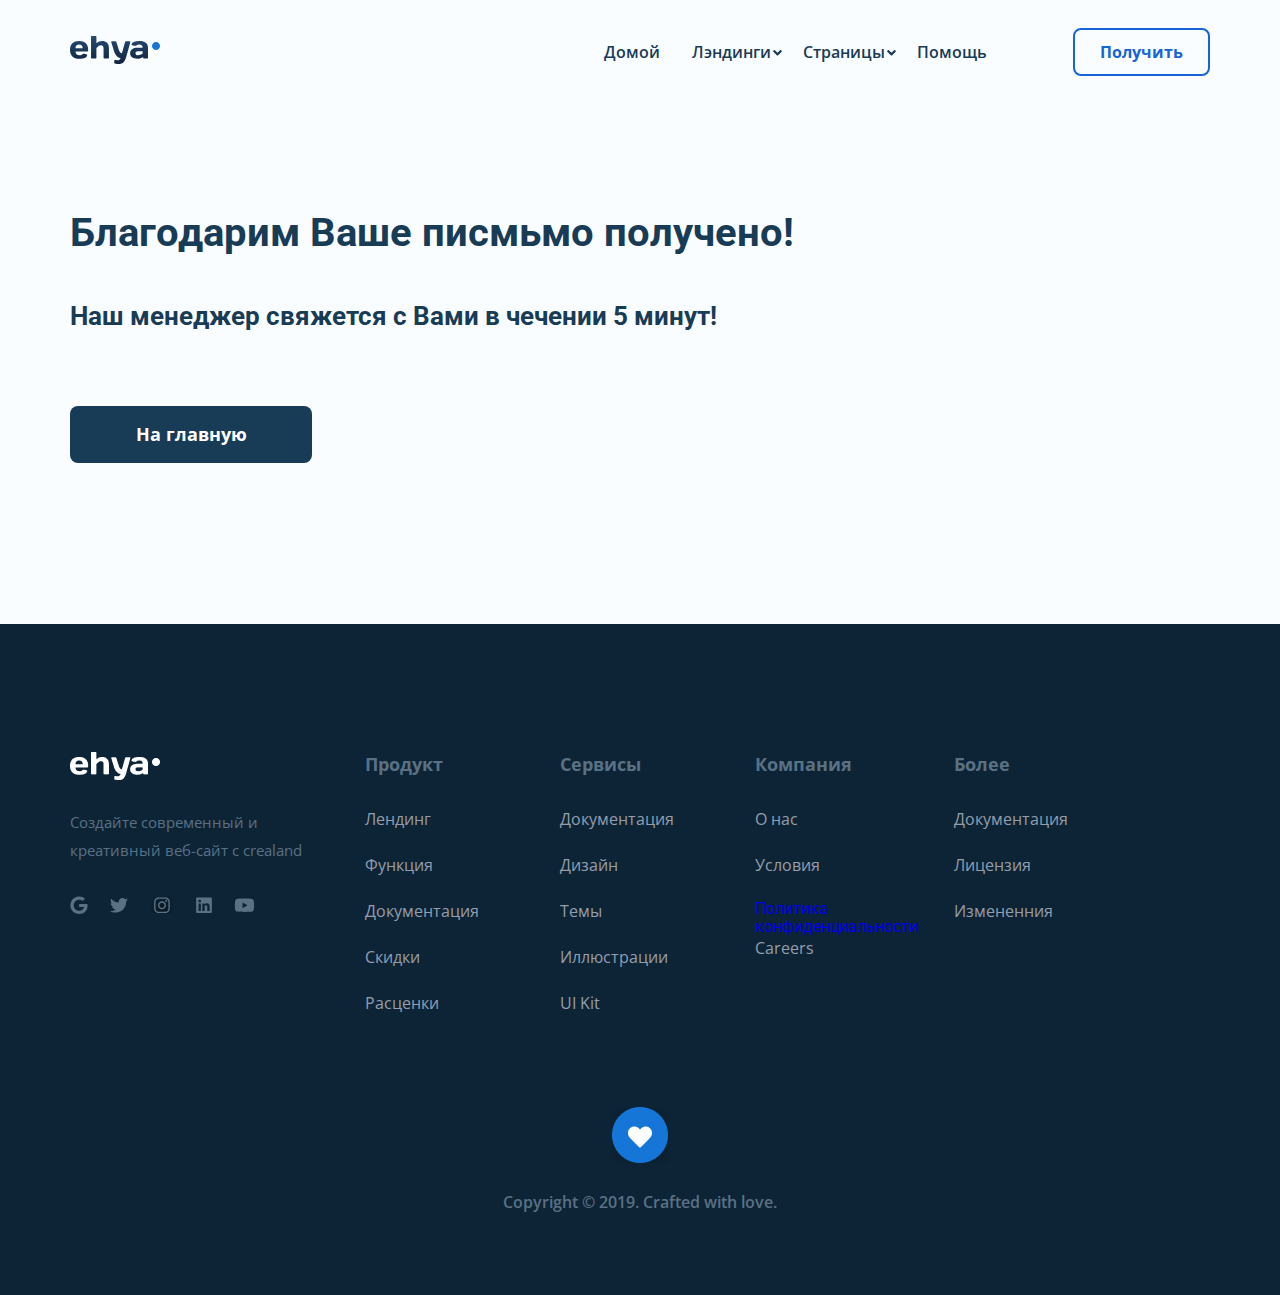
==== commit fec26cb6: "fix правки" ====
--- a/thankyou.html
+++ b/thankyou.html
@@ -118,10 +118,10 @@
                 </div>
                 <div class="footer-info__items">
                   <div class="footer-info__social-links">
-                    <a title="google.com" href="https://www.google.com"
+                    <a title="google.com" href="https://www.google.com" target="_blank"
                       ><img
                         src="./img/google-icon.svg"
-                        target="_blank"
+                        
                         alt="google"
                         class="footer-info__social-icon"
                     /></a>
@@ -194,7 +194,7 @@
               <h4 class="footer-info__item-title">Компания</h4>
               <a href="#" class="footer-info__item-link">О нас</a>
               <a href="#" class="footer-info__item-link">Условия</a>
-              <a href="#" class="footer-info__item-link--visible"
+              <a href="#" class="footer-info__item-link-visible"
                 >Политика конфиденциальности
               </a>
               <a href="#" class="footer-info__item-link footer-info__item-link--hidden"
--- a/css/style.css
+++ b/css/style.css
@@ -1558,9 +1558,6 @@
   .reviews-slider {
     min-height: 100%;
   }
-  .card {
-    min-width: 100%;
-  }
   .swiper-slide {
     max-width: 100%;
   }
@@ -1958,7 +1955,7 @@
     line-height: 20px;
     margin-bottom: 15px;
   }
-  .footer-info__item-link--visible {
+  .footer-info__item-link-visible {
     font-size: 14px;
     line-height: 20px;
     margin-bottom: 15px;
@@ -2267,7 +2264,7 @@
   .footer-info__item:nth-child(3) {
     margin-right: 56px;
   }
-  .footer-info__item-link--visible {
+  .footer-info__item-link-visible {
     display: none;
   }
   .footer-info__item-link--hidden {
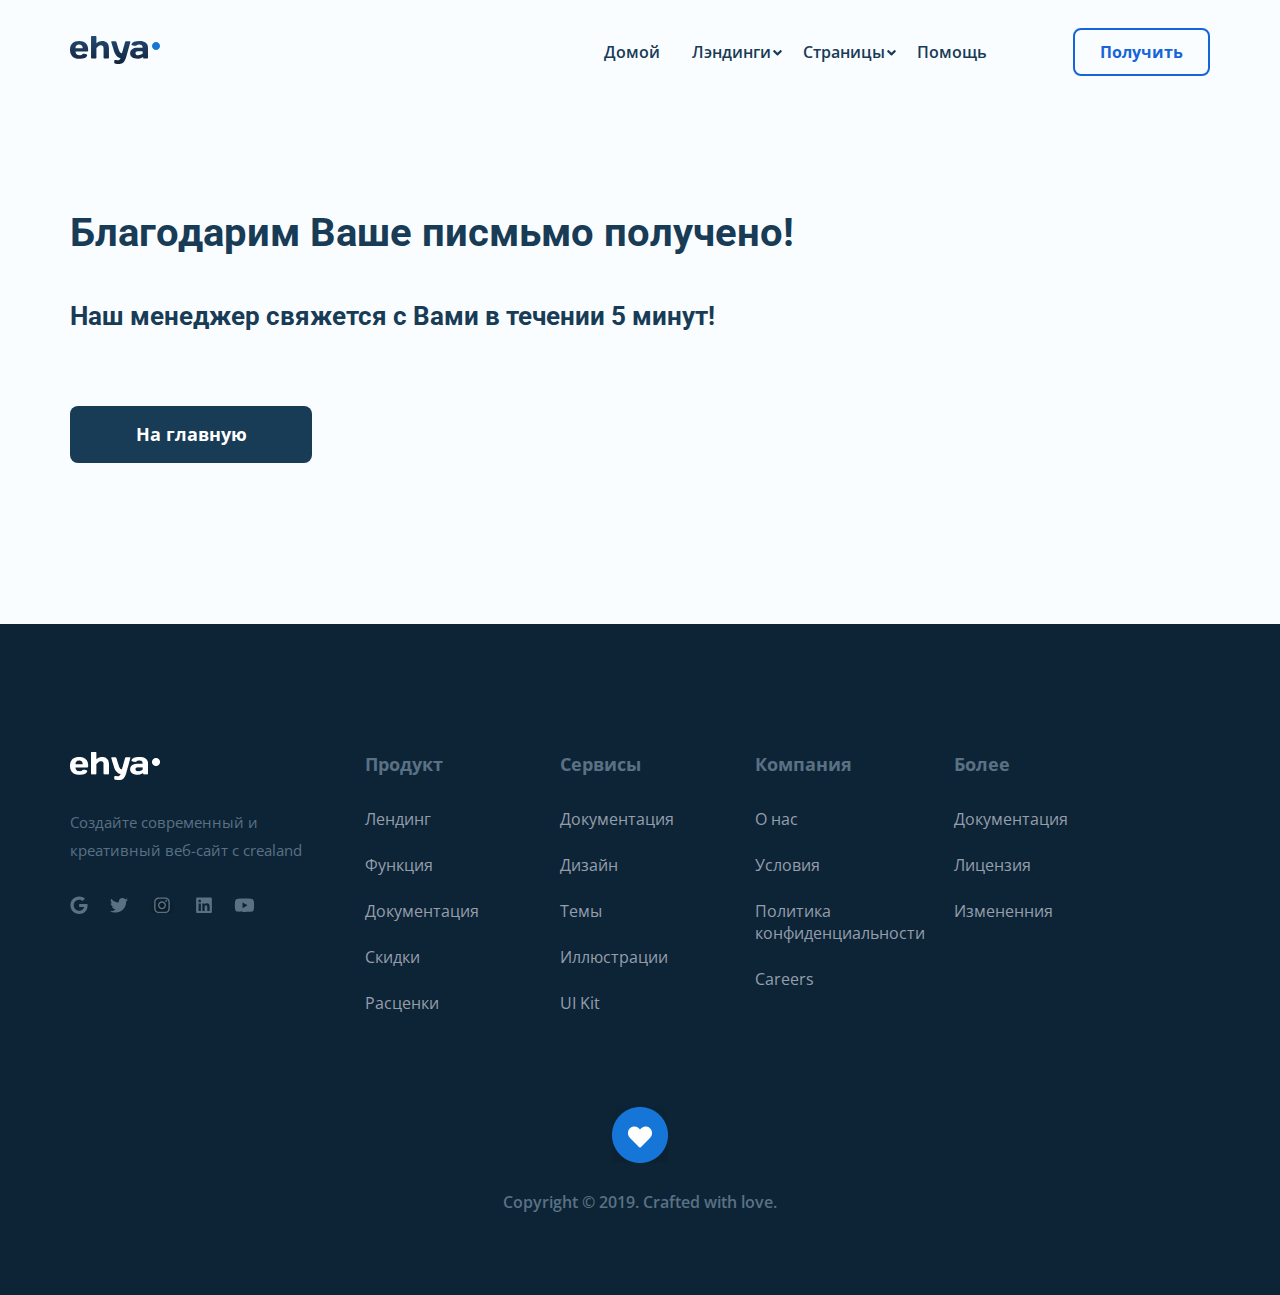
==== commit 72d7a9b6: "добавлена кнопка вверх" ====
--- a/thankyou.html
+++ b/thankyou.html
@@ -88,7 +88,7 @@
           <div class="thankyou-wrapper">
             <div class="thankyou-info">
               <h2 class="thankyou-info__title">Благодарим Ваше писмьмо получено!</h2>
-              <span class="thankyou-info__title-text">Наш менеджер свяжется с Вами в чечении 5 минут!</span>
+              <span class="thankyou-info__title-text">Наш менеджер свяжется с Вами в течении 5 минут!</span>
               <a href="index.html" class="button thankyou__button">
                 На главную
               </a>
--- a/css/style.css
+++ b/css/style.css
@@ -396,6 +396,22 @@
 
 .invalid {
   color: red;
+}
+
+.button-up {
+  position: fixed;
+  right: 45px;
+  bottom: 45px;
+  width: 56px;
+  height: 56px;
+  border-radius: 50%;
+  border: 2px solid #183B56;
+  background-color: #fff;
+  background-image: url(../img/next-button.svg);
+  background-repeat: no-repeat;
+  background-position: center;
+  transform: rotate(270deg);
+  filter: drop-shadow(0px 12px 16px rgba(0, 0, 0, 0.08));
 }
 
 .navbar {
@@ -1273,7 +1289,7 @@
   margin-bottom: 24px;
 }
 
-.footer-info__item-link--visible {
+.footer-info__item-link-visible {
   font-family: Open Sans;
   font-style: normal;
   font-weight: normal;
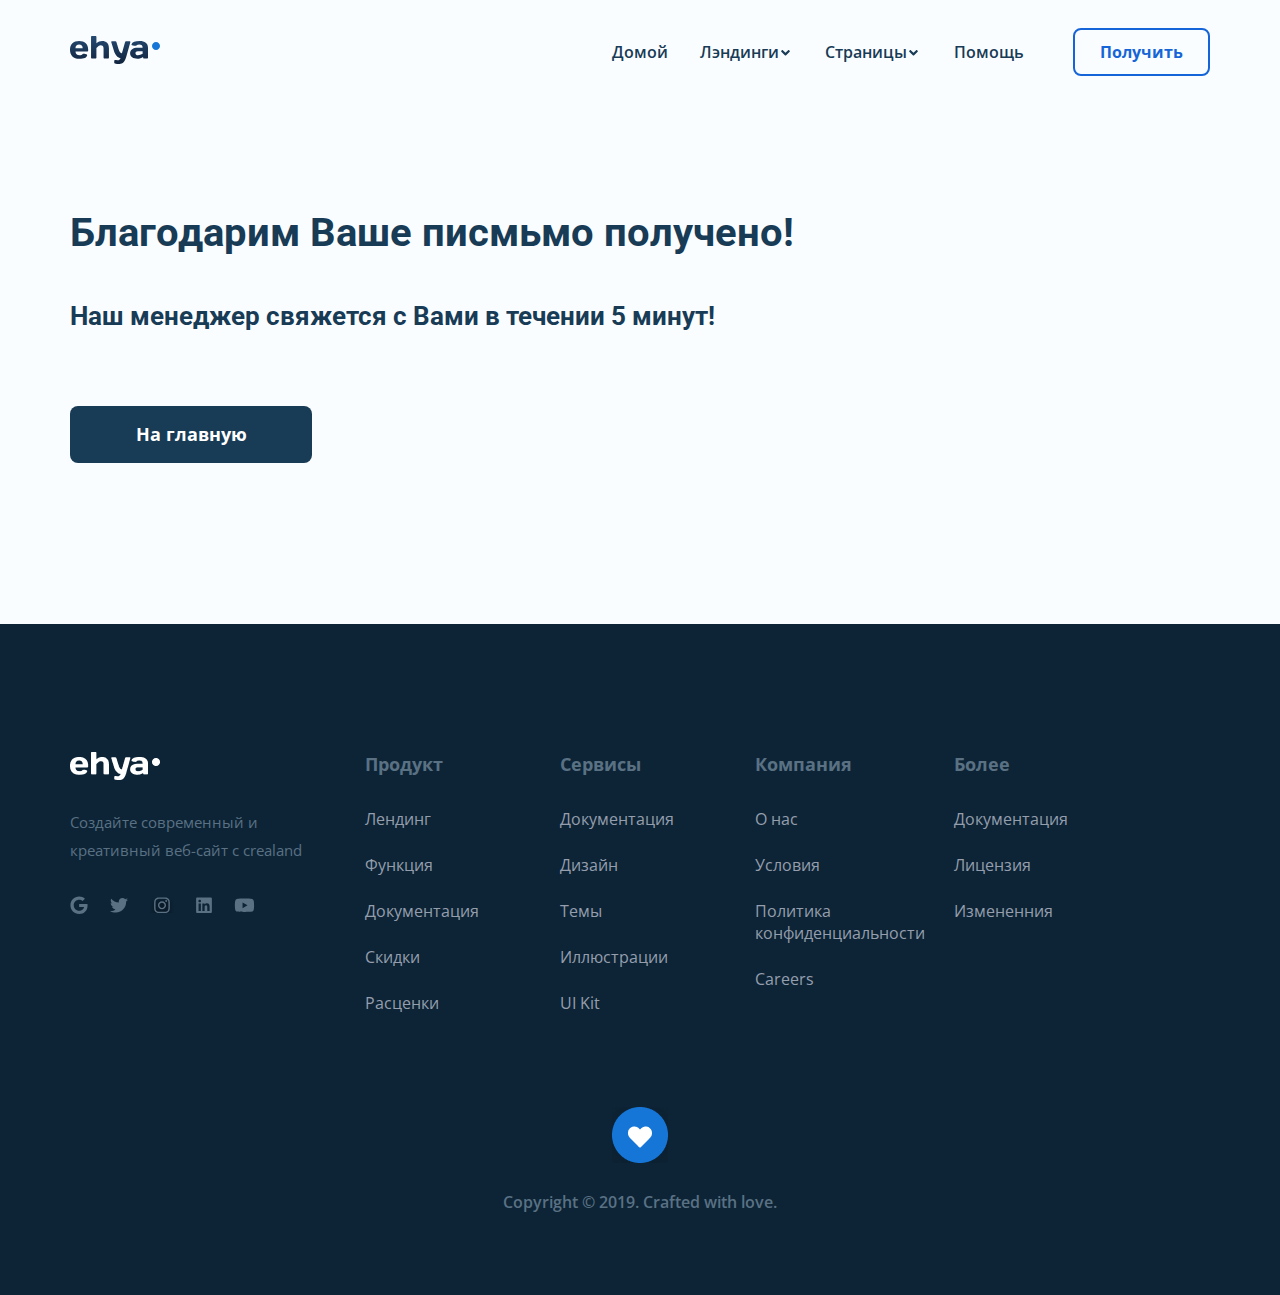
==== commit ed92193c: "правки" ====
--- a/thankyou.html
+++ b/thankyou.html
@@ -4,7 +4,7 @@
     <meta charset="UTF-8" />
     <meta http-equiv="X-UA-Compatible" content="IE=edge" />
     <meta name="viewport" content="width=device-width, initial-scale=1.0" />
-    <title>Tolik-Agency</title>
+    <title>Агенство Толика</title>
     <link rel="shortcut icon" href="favicon.ico" type="image/x-icon" />
     <link rel="icon" href="favicon.ico" type="image/x-icon" />
     <link rel="preconnect" href="https://fonts.gstatic.com" />
--- a/css/style.css
+++ b/css/style.css
@@ -44,7 +44,8 @@
  * 2. Show the overflow in Edge and IE.
  */
 hr {
-  box-sizing: content-box;
+  -webkit-box-sizing: content-box;
+          box-sizing: content-box;
   /* 1 */
   height: 0;
   /* 1 */
@@ -81,6 +82,7 @@
   /* 1 */
   text-decoration: underline;
   /* 2 */
+  -webkit-text-decoration: underline dotted;
   text-decoration: underline dotted;
   /* 2 */
 }
@@ -228,7 +230,8 @@
  *    `fieldset` elements in all browsers.
  */
 legend {
-  box-sizing: border-box;
+  -webkit-box-sizing: border-box;
+          box-sizing: border-box;
   /* 1 */
   color: inherit;
   /* 2 */
@@ -262,7 +265,8 @@
  */
 [type="checkbox"],
 [type="radio"] {
-  box-sizing: border-box;
+  -webkit-box-sizing: border-box;
+          box-sizing: border-box;
   /* 1 */
   padding: 0;
   /* 2 */
@@ -338,7 +342,12 @@
 }
 
 * {
-  box-sizing: border-box;
+  -webkit-box-sizing: border-box;
+          box-sizing: border-box;
+}
+
+html {
+  scroll-behavior: smooth;
 }
 
 body {
@@ -410,8 +419,10 @@
   background-image: url(../img/next-button.svg);
   background-repeat: no-repeat;
   background-position: center;
-  transform: rotate(270deg);
-  filter: drop-shadow(0px 12px 16px rgba(0, 0, 0, 0.08));
+  -webkit-transform: rotate(270deg);
+          transform: rotate(270deg);
+  -webkit-filter: drop-shadow(0px 12px 16px rgba(0, 0, 0, 0.08));
+          filter: drop-shadow(0px 12px 16px rgba(0, 0, 0, 0.08));
 }
 
 .navbar {
@@ -421,9 +432,15 @@
 }
 
 .navbar__header {
-  display: flex;
-  justify-content: space-between;
-  align-items: center;
+  display: -webkit-box;
+  display: -ms-flexbox;
+  display: flex;
+  -webkit-box-pack: justify;
+      -ms-flex-pack: justify;
+          justify-content: space-between;
+  -webkit-box-align: center;
+      -ms-flex-align: center;
+          align-items: center;
 }
 
 .navbar__link {
@@ -431,24 +448,53 @@
 }
 
 .navbar-menu {
-  display: flex;
-  justify-content: space-between;
-  align-items: center;
+  display: -webkit-box;
+  display: -ms-flexbox;
+  display: flex;
+  -webkit-box-pack: justify;
+      -ms-flex-pack: justify;
+          justify-content: space-between;
+  -webkit-box-align: center;
+      -ms-flex-align: center;
+          align-items: center;
   position: relative;
 }
 
 .navbar-menu__items {
-  display: flex;
-  justify-content: space-between;
-  align-items: center;
+  display: -webkit-box;
+  display: -ms-flexbox;
+  display: flex;
+  -webkit-box-pack: justify;
+      -ms-flex-pack: justify;
+          justify-content: space-between;
+  -webkit-box-align: center;
+      -ms-flex-align: center;
+          align-items: center;
   margin: 0;
-  margin-right: 54px;
+  margin-right: 17px;
   padding: 0;
 }
 
 .navbar-menu__item {
-  display: flex;
-  align-items: center;
+  display: -webkit-box;
+  display: -ms-flexbox;
+  display: flex;
+  -webkit-box-align: center;
+      -ms-flex-align: center;
+          align-items: center;
+  margin-right: 0px;
+}
+
+.navbar-menu__item:nth-child(2) {
+  margin-right: 14px;
+}
+
+.navbar-menu__item:nth-child(3) {
+  margin-right: 15px;
+}
+
+.navbar-menu__item:nth-child(4) {
+  margin-right: 0px;
 }
 
 .navbar-menu__link {
@@ -456,7 +502,7 @@
   font-style: normal;
   font-weight: 600;
   font-size: 16px;
-  line-height: 22px;
+  line-height: 21px;
   list-style-type: none;
   margin-right: 32px;
   color: #183B56;
@@ -509,6 +555,7 @@
   background-color: #FAFDFF;
   display: block;
   top: 100%;
+  -webkit-transition: 1s;
   transition: 1s;
   z-index: 10;
 }
@@ -555,11 +602,19 @@
   background-color: #FAFDFF;
 }
 
+.hero-wrapper {
+  display: -webkit-box;
+  display: -ms-flexbox;
+  display: flex;
+  position: relative;
+}
+
 .hero::before {
+  display: none;
   content: '';
   position: absolute;
   top: 58px;
-  right: 0px;
+  right: 0;
   height: 657px;
   width: 754px;
   background-image: url("../img/mac.png");
@@ -567,17 +622,37 @@
   background-repeat: no-repeat;
 }
 
+.hero-image {
+  position: absolute;
+  width: 1030px;
+  height: 657px;
+  left: 536px;
+}
+
 .hero-main {
-  display: flex;
-  justify-content: space-between;
-  align-items: center;
+  display: -webkit-box;
+  display: -ms-flexbox;
+  display: flex;
+  -webkit-box-pack: justify;
+      -ms-flex-pack: justify;
+          justify-content: space-between;
+  -webkit-box-align: center;
+      -ms-flex-align: center;
+          align-items: center;
   position: relative;
 }
 
 .hero-info {
-  display: flex;
-  flex-direction: column;
-  align-items: flex-start;
+  display: -webkit-box;
+  display: -ms-flexbox;
+  display: flex;
+  -webkit-box-orient: vertical;
+  -webkit-box-direction: normal;
+      -ms-flex-direction: column;
+          flex-direction: column;
+  -webkit-box-align: start;
+      -ms-flex-align: start;
+          align-items: flex-start;
   max-width: 499px;
   position: relative;
 }
@@ -636,10 +711,9 @@
   height: 56px;
   border-radius: 50%;
   border: 2px solid #5A7184;
-  background-image: url("../img/button-icon.svg");
+  background-image: url("../img/button-icon.png");
   background-repeat: no-repeat;
   background-position: center;
-  scroll-behavior: smooth;
 }
 
 .partners {
@@ -648,9 +722,16 @@
 }
 
 .partners-wrapper {
-  display: flex;
-  flex-direction: column;
-  align-items: start;
+  display: -webkit-box;
+  display: -ms-flexbox;
+  display: flex;
+  -webkit-box-orient: vertical;
+  -webkit-box-direction: normal;
+      -ms-flex-direction: column;
+          flex-direction: column;
+  -webkit-box-align: start;
+      -ms-flex-align: start;
+          align-items: start;
 }
 
 .partners__info {
@@ -659,14 +740,19 @@
 
 .partners__our {
   display: block;
-  flex-basis: 100%;
+  -ms-flex-preferred-size: 100%;
+      flex-basis: 100%;
   margin-bottom: 28px;
   letter-spacing: 2px;
 }
 
 .partners-text {
-  display: flex;
-  align-items: center;
+  display: -webkit-box;
+  display: -ms-flexbox;
+  display: flex;
+  -webkit-box-align: center;
+      -ms-flex-align: center;
+          align-items: center;
 }
 
 .partners-text__title {
@@ -692,8 +778,12 @@
 }
 
 .partners-logo {
-  display: flex;
-  align-items: center;
+  display: -webkit-box;
+  display: -ms-flexbox;
+  display: flex;
+  -webkit-box-align: center;
+      -ms-flex-align: center;
+          align-items: center;
 }
 
 .partners-logo__item:not(:last-child) {
@@ -706,14 +796,25 @@
 }
 
 .service-wrapper {
-  display: flex;
-  flex-direction: column;
+  display: -webkit-box;
+  display: -ms-flexbox;
+  display: flex;
+  -webkit-box-orient: vertical;
+  -webkit-box-direction: normal;
+      -ms-flex-direction: column;
+          flex-direction: column;
 }
 
 .service-heading {
-  display: flex;
-  justify-content: space-between;
-  align-items: center;
+  display: -webkit-box;
+  display: -ms-flexbox;
+  display: flex;
+  -webkit-box-pack: justify;
+      -ms-flex-pack: justify;
+          justify-content: space-between;
+  -webkit-box-align: center;
+      -ms-flex-align: center;
+          align-items: center;
   margin-bottom: 38px;
 }
 
@@ -738,10 +839,16 @@
 
 .service-info {
   min-height: 363px;
-  display: flex;
-  justify-content: space-between;
-  flex-wrap: wrap;
-  align-content: space-between;
+  display: -webkit-box;
+  display: -ms-flexbox;
+  display: flex;
+  -webkit-box-pack: justify;
+      -ms-flex-pack: justify;
+          justify-content: space-between;
+  -ms-flex-wrap: wrap;
+      flex-wrap: wrap;
+  -ms-flex-line-pack: justify;
+      align-content: space-between;
 }
 
 .service-info__card {
@@ -751,21 +858,30 @@
   padding: 26px 24px;
   background: #FFFFFF;
   border: 1px solid #E5EAF4;
-  box-sizing: border-box;
-  box-shadow: 0px 15px 35px rgba(0, 0, 0, 0.05);
+  -webkit-box-sizing: border-box;
+          box-sizing: border-box;
+  -webkit-box-shadow: 0px 15px 35px rgba(0, 0, 0, 0.05);
+          box-shadow: 0px 15px 35px rgba(0, 0, 0, 0.05);
   border-radius: 16px;
 }
 
 .card {
-  display: flex;
-  justify-content: space-between;
-  align-items: start;
+  display: -webkit-box;
+  display: -ms-flexbox;
+  display: flex;
+  -webkit-box-pack: justify;
+      -ms-flex-pack: justify;
+          justify-content: space-between;
+  -webkit-box-align: start;
+      -ms-flex-align: start;
+          align-items: start;
 }
 
 .card__image {
   min-width: 40px;
   height: 46px;
-  object-fit: cover;
+  -o-object-fit: cover;
+     object-fit: cover;
   margin-right: 15px;
   text-align: center;
   padding-top: 5px;
@@ -804,9 +920,15 @@
 }
 
 .portfolio-heading {
-  display: flex;
-  justify-content: space-between;
-  align-items: center;
+  display: -webkit-box;
+  display: -ms-flexbox;
+  display: flex;
+  -webkit-box-pack: justify;
+      -ms-flex-pack: justify;
+          justify-content: space-between;
+  -webkit-box-align: center;
+      -ms-flex-align: center;
+          align-items: center;
   margin-bottom: 48px;
 }
 
@@ -832,14 +954,11 @@
   border: none;
   background: #fff;
   margin: 0;
-  background-image: url(../img/prev-button.svg);
+  background-image: url(../img/active-batton.svg);
+  -webkit-transform: rotate(180deg);
+          transform: rotate(180deg);
   background-repeat: no-repeat;
   background-position: center;
-}
-
-.portfolio-heading__button--prev:hover {
-  background-image: url(../img/next-button.svg);
-  transform: rotate(180deg);
 }
 
 .portfolio-heading__button--next {
@@ -848,15 +967,9 @@
   border: none;
   background-color: #fff;
   margin: 0;
-  background-image: url(../img/prev-button.svg);
-  transform: rotate(180deg);
+  background-image: url(../img/active-batton.svg);
   background-repeat: no-repeat;
   background-position: center;
-}
-
-.portfolio-heading__button--next:hover {
-  background-image: url(../img/next-button.svg);
-  transform: rotate(360deg);
 }
 
 .portfolio-slides__card {
@@ -871,7 +984,8 @@
 
 .portfolio-slides__image {
   height: 400px;
-  object-fit: cover;
+  -o-object-fit: cover;
+     object-fit: cover;
 }
 
 .portfolio-slides__footer {
@@ -931,9 +1045,15 @@
 }
 
 .reviews-heading {
-  display: flex;
-  justify-content: space-between;
-  align-items: center;
+  display: -webkit-box;
+  display: -ms-flexbox;
+  display: flex;
+  -webkit-box-pack: justify;
+      -ms-flex-pack: justify;
+          justify-content: space-between;
+  -webkit-box-align: center;
+      -ms-flex-align: center;
+          align-items: center;
   margin-bottom: 48px;
 }
 
@@ -947,11 +1067,8 @@
   margin: 0;
 }
 
-.reviews-heading__button {
+.reviews-button {
   outline: none;
-}
-
-.reviews-heading__button--next {
   position: absolute;
   right: 0;
   width: 56px;
@@ -964,7 +1081,8 @@
   background-image: url(../img/next-button.svg);
   background-repeat: no-repeat;
   background-position: center;
-  filter: drop-shadow(0px 12px 16px rgba(0, 0, 0, 0.08));
+  -webkit-filter: drop-shadow(0px 12px 16px rgba(0, 0, 0, 0.08));
+          filter: drop-shadow(0px 12px 16px rgba(0, 0, 0, 0.08));
   z-index: 99;
 }
 
@@ -979,18 +1097,28 @@
 }
 
 .reviews-slides__card {
-  display: flex;
-  flex-direction: column;
+  display: -webkit-box;
+  display: -ms-flexbox;
+  display: flex;
+  -webkit-box-orient: vertical;
+  -webkit-box-direction: normal;
+      -ms-flex-direction: column;
+          flex-direction: column;
   max-width: 555px;
   padding: 40px;
   border-radius: 10px;
   border: 1px solid #DDE6F4;
-  box-shadow: 0px 15px 35px rgba(0, 0, 0, 0.05);
+  -webkit-box-shadow: 0px 15px 35px rgba(0, 0, 0, 0.05);
+          box-shadow: 0px 15px 35px rgba(0, 0, 0, 0.05);
 }
 
 .reviews-slides__user {
-  display: flex;
-  align-items: center;
+  display: -webkit-box;
+  display: -ms-flexbox;
+  display: flex;
+  -webkit-box-align: center;
+      -ms-flex-align: center;
+          align-items: center;
   margin-bottom: 30px;
 }
 
@@ -998,7 +1126,8 @@
   width: 56px;
   height: 56px;
   border-radius: 50%;
-  object-fit: cover;
+  -o-object-fit: cover;
+     object-fit: cover;
   margin-right: 20px;
 }
 
@@ -1036,9 +1165,16 @@
 }
 
 .social-wrapper {
-  display: flex;
-  flex-direction: column;
-  align-items: center;
+  display: -webkit-box;
+  display: -ms-flexbox;
+  display: flex;
+  -webkit-box-orient: vertical;
+  -webkit-box-direction: normal;
+      -ms-flex-direction: column;
+          flex-direction: column;
+  -webkit-box-align: center;
+      -ms-flex-align: center;
+          align-items: center;
   text-align: center;
 }
 
@@ -1059,9 +1195,15 @@
 }
 
 .social-bottom {
-  display: flex;
-  justify-content: space-between;
-  align-items: center;
+  display: -webkit-box;
+  display: -ms-flexbox;
+  display: flex;
+  -webkit-box-pack: justify;
+      -ms-flex-pack: justify;
+          justify-content: space-between;
+  -webkit-box-align: center;
+      -ms-flex-align: center;
+          align-items: center;
 }
 
 .social-bottom__item {
@@ -1077,7 +1219,9 @@
   height: 64px;
   background-color: rgba(21, 101, 216, 0.06);
   border-radius: 16px;
-  align-items: center;
+  -webkit-box-align: center;
+      -ms-flex-align: center;
+          align-items: center;
   margin: auto;
   margin-bottom: 35px;
 }
@@ -1163,9 +1307,16 @@
 }
 
 .order-wrapper {
-  display: flex;
-  flex-direction: column;
-  align-items: center;
+  display: -webkit-box;
+  display: -ms-flexbox;
+  display: flex;
+  -webkit-box-orient: vertical;
+  -webkit-box-direction: normal;
+      -ms-flex-direction: column;
+          flex-direction: column;
+  -webkit-box-align: center;
+      -ms-flex-align: center;
+          align-items: center;
 }
 
 .order-wrapper__title {
@@ -1211,21 +1362,36 @@
 }
 
 .footer-wrapper {
-  display: flex;
-  flex-direction: column;
-  align-items: center;
+  display: -webkit-box;
+  display: -ms-flexbox;
+  display: flex;
+  -webkit-box-orient: vertical;
+  -webkit-box-direction: normal;
+      -ms-flex-direction: column;
+          flex-direction: column;
+  -webkit-box-align: center;
+      -ms-flex-align: center;
+          align-items: center;
 }
 
 .footer-info {
   min-width: 100%;
-  display: flex;
-  align-items: start;
+  display: -webkit-box;
+  display: -ms-flexbox;
+  display: flex;
+  -webkit-box-align: start;
+      -ms-flex-align: start;
+          align-items: start;
   margin-bottom: 69px;
 }
 
 .footer-info__blocks2 {
-  display: flex;
-  justify-content: space-between;
+  display: -webkit-box;
+  display: -ms-flexbox;
+  display: flex;
+  -webkit-box-pack: justify;
+      -ms-flex-pack: justify;
+          justify-content: space-between;
 }
 
 .footer-info__block {
@@ -1249,8 +1415,12 @@
 }
 
 .footer-info__items {
-  display: flex;
-  align-items: center;
+  display: -webkit-box;
+  display: -ms-flexbox;
+  display: flex;
+  -webkit-box-align: center;
+      -ms-flex-align: center;
+          align-items: center;
 }
 
 .footer-info__social-links {
@@ -1258,8 +1428,13 @@
 }
 
 .footer-info__item {
-  display: flex;
-  flex-direction: column;
+  display: -webkit-box;
+  display: -ms-flexbox;
+  display: flex;
+  -webkit-box-orient: vertical;
+  -webkit-box-direction: normal;
+      -ms-flex-direction: column;
+          flex-direction: column;
   max-width: 175px;
   margin-right: 81px;
 }
@@ -1338,6 +1513,7 @@
   z-index: 100;
   visibility: hidden;
   opacity: 0;
+  -webkit-transition: opacity 0.5s;
   transition: opacity 0.5s;
 }
 
@@ -1351,7 +1527,8 @@
   top: 400px;
   left: 50%;
   max-width: 478px;
-  transform: translate(-50%, -50%);
+  -webkit-transform: translate(-50%, -50%);
+          transform: translate(-50%, -50%);
   padding: 27px 88px;
   padding-bottom: 33px;
   background: #183B56;
@@ -1360,6 +1537,7 @@
   z-index: 101;
   visibility: hidden;
   opacity: 0;
+  -webkit-transition: opacity 0.5s;
   transition: opacity 0.5s;
 }
 
@@ -1388,10 +1566,17 @@
 }
 
 .modal__form {
-  display: flex;
-  align-items: center;
-  justify-content: space-between;
-  flex-wrap: wrap;
+  display: -webkit-box;
+  display: -ms-flexbox;
+  display: flex;
+  -webkit-box-align: center;
+      -ms-flex-align: center;
+          align-items: center;
+  -webkit-box-pack: justify;
+      -ms-flex-pack: justify;
+          justify-content: space-between;
+  -ms-flex-wrap: wrap;
+      flex-wrap: wrap;
 }
 
 .modal__input {
@@ -1433,16 +1618,29 @@
 }
 
 .thankyou-main {
-  display: flex;
-  justify-content: space-between;
-  align-items: center;
+  display: -webkit-box;
+  display: -ms-flexbox;
+  display: flex;
+  -webkit-box-pack: justify;
+      -ms-flex-pack: justify;
+          justify-content: space-between;
+  -webkit-box-align: center;
+      -ms-flex-align: center;
+          align-items: center;
   position: relative;
 }
 
 .thankyou-info {
-  display: flex;
-  flex-direction: column;
-  align-items: flex-start;
+  display: -webkit-box;
+  display: -ms-flexbox;
+  display: flex;
+  -webkit-box-orient: vertical;
+  -webkit-box-direction: normal;
+      -ms-flex-direction: column;
+          flex-direction: column;
+  -webkit-box-align: start;
+      -ms-flex-align: start;
+          align-items: flex-start;
 }
 
 .thankyou-info__title {
@@ -1507,6 +1705,7 @@
     padding: 66px 0 85px 0;
   }
   .hero::before {
+    display: block;
     width: 50%;
     height: 100%;
   }
@@ -1520,6 +1719,9 @@
   }
   .hero-info__text {
     max-width: 450px;
+  }
+  .hero-image {
+    display: none;
   }
   .partners {
     padding: 80px 0;
@@ -1538,15 +1740,24 @@
     line-height: 28px;
   }
   .service-heading {
-    flex-direction: column;
+    -webkit-box-orient: vertical;
+    -webkit-box-direction: normal;
+        -ms-flex-direction: column;
+            flex-direction: column;
   }
   .service-info {
-    justify-content: space-around;
+    -ms-flex-pack: distribute;
+        justify-content: space-around;
     min-height: 400px;
   }
   .service-info__card {
     max-width: 280px;
   }
+  .card {
+    -webkit-box-pack: start;
+        -ms-flex-pack: start;
+            justify-content: start;
+  }
   .portfolio {
     display: none;
   }
@@ -1557,16 +1768,22 @@
     display: none;
   }
   .portfolio-slides {
+    display: -webkit-box;
+    display: -ms-flexbox;
     display: flex;
-    justify-content: space-between;
-    flex-wrap: wrap;
+    -webkit-box-pack: justify;
+        -ms-flex-pack: justify;
+            justify-content: space-between;
+    -ms-flex-wrap: wrap;
+        flex-wrap: wrap;
   }
   .portfolio-slides__images {
     min-height: 300px;
   }
   .portfolio-slides__image {
     height: 300px;
-    object-fit: cover;
+    -o-object-fit: cover;
+       object-fit: cover;
   }
   .portfolio-slides__card {
     margin-bottom: 24px;
@@ -1579,14 +1796,19 @@
   }
   .footer-info {
     max-width: none;
-    flex-wrap: wrap;
+    -ms-flex-wrap: wrap;
+        flex-wrap: wrap;
   }
   .footer-info__blocks {
     margin-right: 15px;
-    order: 2;
+    -webkit-box-ordinal-group: 3;
+        -ms-flex-order: 2;
+            order: 2;
   }
   .footer-info__blocks2 {
-    order: -1;
+    -webkit-box-ordinal-group: 0;
+        -ms-flex-order: -1;
+            order: -1;
     margin-bottom: 20px;
   }
   .footer-info__item {
@@ -1702,7 +1924,10 @@
     margin-right: 15px;
   }
   .service-heading {
-    flex-direction: column;
+    -webkit-box-orient: vertical;
+    -webkit-box-direction: normal;
+        -ms-flex-direction: column;
+            flex-direction: column;
     text-align: center;
   }
   .service-heading__title {
@@ -1713,7 +1938,9 @@
     min-width: 280px;
   }
   .service-info {
-    justify-content: space-between;
+    -webkit-box-pack: justify;
+        -ms-flex-pack: justify;
+            justify-content: space-between;
   }
   .service-info__card {
     margin-bottom: 15px;
@@ -1749,8 +1976,11 @@
   }
   .navbar-menu {
     display: none;
-    align-content: start;
-    justify-content: flex-start;
+    -ms-flex-line-pack: start;
+        align-content: start;
+    -webkit-box-pack: start;
+        -ms-flex-pack: start;
+            justify-content: flex-start;
     position: fixed;
     min-width: 100%;
     background: #FAFDFF;
@@ -1760,8 +1990,13 @@
     top: 83px;
   }
   .navbar-menu__items {
-    flex-direction: column;
-    align-items: center;
+    -webkit-box-orient: vertical;
+    -webkit-box-direction: normal;
+        -ms-flex-direction: column;
+            flex-direction: column;
+    -webkit-box-align: center;
+        -ms-flex-align: center;
+            align-items: center;
     margin: 0;
   }
   .navbar-menu__item {
@@ -1775,10 +2010,18 @@
     margin-right: 0;
   }
   .navbar-menu--visible {
+    display: -webkit-box;
+    display: -ms-flexbox;
     display: flex;
-    align-content: flex-start;
-    flex-direction: column;
-    align-items: center;
+    -ms-flex-line-pack: start;
+        align-content: flex-start;
+    -webkit-box-orient: vertical;
+    -webkit-box-direction: normal;
+        -ms-flex-direction: column;
+            flex-direction: column;
+    -webkit-box-align: center;
+        -ms-flex-align: center;
+            align-items: center;
     position: fixed;
     overflow: auto;
   }
@@ -1790,14 +2033,23 @@
     line-height: 20px;
   }
   .button-hidden {
+    display: -webkit-box;
+    display: -ms-flexbox;
     display: flex;
     width: 16px;
     height: 11px;
     padding: 0;
-    align-items: center;
-    justify-content: space-between;
+    -webkit-box-align: center;
+        -ms-flex-align: center;
+            align-items: center;
+    -webkit-box-pack: justify;
+        -ms-flex-pack: justify;
+            justify-content: space-between;
     border: none;
-    flex-direction: column;
+    -webkit-box-orient: vertical;
+    -webkit-box-direction: normal;
+        -ms-flex-direction: column;
+            flex-direction: column;
     cursor: pointer;
     background-color: #FAFDFF;
   }
@@ -1816,8 +2068,13 @@
     margin-bottom: 24px;
   }
   .partners-text {
-    flex-direction: column;
-    align-items: start;
+    -webkit-box-orient: vertical;
+    -webkit-box-direction: normal;
+        -ms-flex-direction: column;
+            flex-direction: column;
+    -webkit-box-align: start;
+        -ms-flex-align: start;
+            align-items: start;
   }
   .partners-text__title {
     margin-bottom: 20px;
@@ -1846,7 +2103,9 @@
     margin-bottom: 16px;
   }
   .portfolio-heading {
-    justify-content: center;
+    -webkit-box-pack: center;
+        -ms-flex-pack: center;
+            justify-content: center;
     margin-bottom: 36px;
   }
   .portfolio-heading__title {
@@ -1889,10 +2148,13 @@
     margin-bottom: 32px;
   }
   .social-bottom {
-    flex-wrap: wrap;
+    -ms-flex-wrap: wrap;
+        flex-wrap: wrap;
   }
   .social-bottom__item {
-    align-items: center;
+    -webkit-box-align: center;
+        -ms-flex-align: center;
+            align-items: center;
     max-width: 133px;
     margin-bottom: 0;
   }
@@ -1940,7 +2202,9 @@
   }
   .footer-info__block {
     margin-right: 0;
-    align-items: center;
+    -webkit-box-align: center;
+        -ms-flex-align: center;
+            align-items: center;
   }
   .footer-info__logo {
     margin: auto;
@@ -1951,8 +2215,11 @@
     margin-bottom: 24px;
   }
   .footer-info__items {
+    display: -webkit-box;
+    display: -ms-flexbox;
     display: flex;
-    justify-content: space-around;
+    -ms-flex-pack: distribute;
+        justify-content: space-around;
   }
   .footer-info__social-links {
     margin-right: 0;
@@ -1999,6 +2266,18 @@
   .navbar {
     padding-top: 20px;
     padding-bottom: 20px;
+  }
+  .navbar-menu--visible {
+    top: 60px;
+  }
+  .navbar-menu__item:nth-child(3) {
+    margin-right: 0;
+  }
+  .navbar-menu__link {
+    margin-right: 0;
+  }
+  .navbar-menu__hidden--visible {
+    display: none;
   }
   .hero {
     padding-top: 29px;
@@ -2015,10 +2294,15 @@
     background-size: 100%;
   }
   .hero-main {
-    flex-direction: column;
+    -webkit-box-orient: vertical;
+    -webkit-box-direction: normal;
+        -ms-flex-direction: column;
+            flex-direction: column;
   }
   .hero-info {
-    align-items: center;
+    -webkit-box-align: center;
+        -ms-flex-align: center;
+            align-items: center;
     text-align: center;
     margin-right: 0;
     height: auto;
@@ -2079,8 +2363,11 @@
     margin: auto;
   }
   .partners-logo {
-    flex-wrap: wrap;
-    justify-content: space-evenly;
+    -ms-flex-wrap: wrap;
+        flex-wrap: wrap;
+    -webkit-box-pack: space-evenly;
+        -ms-flex-pack: space-evenly;
+            justify-content: space-evenly;
   }
   .partners-logo__item {
     min-width: 126px;
@@ -2121,27 +2408,44 @@
     min-width: 100%;
     min-height: 197px;
     padding: 17px 28px;
-    flex-direction: column;
-    justify-content: flex-start;
+    -webkit-box-orient: vertical;
+    -webkit-box-direction: normal;
+        -ms-flex-direction: column;
+            flex-direction: column;
+    -webkit-box-pack: start;
+        -ms-flex-pack: start;
+            justify-content: flex-start;
     margin-bottom: 7px;
   }
   .service-info__card:nth-child(1) {
-    order: 1;
+    -webkit-box-ordinal-group: 2;
+        -ms-flex-order: 1;
+            order: 1;
   }
   .service-info__card:nth-child(2) {
-    order: 2;
+    -webkit-box-ordinal-group: 3;
+        -ms-flex-order: 2;
+            order: 2;
   }
   .service-info__card:nth-child(3) {
-    order: 5;
+    -webkit-box-ordinal-group: 6;
+        -ms-flex-order: 5;
+            order: 5;
   }
   .service-info__card:nth-child(4) {
-    order: 3;
+    -webkit-box-ordinal-group: 4;
+        -ms-flex-order: 3;
+            order: 3;
   }
   .service-info__card:nth-child(5) {
-    order: 4;
+    -webkit-box-ordinal-group: 5;
+        -ms-flex-order: 4;
+            order: 4;
   }
   .service-info__card:nth-child(6) {
-    order: 6;
+    -webkit-box-ordinal-group: 7;
+        -ms-flex-order: 6;
+            order: 6;
   }
   .service-info__card__title {
     font-size: 20px;
@@ -2176,25 +2480,35 @@
     margin: auto;
     margin-bottom: 19px;
   }
-  .reviews-heading__button--next {
+  .reviews-button {
     position: relative;
     width: 49px;
     height: 49px;
     top: 24px;
     left: 50%;
-    transform: translateX(-50%);
+    -webkit-transform: translateX(-50%);
+            transform: translateX(-50%);
   }
   .reviews-slides__card {
     padding: 24px 10px 18px 10px;
-    align-items: center;
-    box-shadow: 0px 0px 0px rgba(0, 0, 0, 0);
+    -webkit-box-align: center;
+        -ms-flex-align: center;
+            align-items: center;
+    -webkit-box-shadow: 0px 0px 0px rgba(0, 0, 0, 0);
+            box-shadow: 0px 0px 0px rgba(0, 0, 0, 0);
+    height: 354px;
   }
   .reviews-slides__review {
     line-height: 22px;
   }
   .reviews-slides__user {
-    flex-direction: column;
-    align-items: center;
+    -webkit-box-orient: vertical;
+    -webkit-box-direction: normal;
+        -ms-flex-direction: column;
+            flex-direction: column;
+    -webkit-box-align: center;
+        -ms-flex-align: center;
+            align-items: center;
     margin-bottom: 6px;
   }
   .reviews-slides__avatar {
@@ -2216,7 +2530,8 @@
     text-align: center;
   }
   .swiper-container {
-    box-shadow: 0px 15px 35px rgba(0, 0, 0, 0.05);
+    -webkit-box-shadow: 0px 15px 35px rgba(0, 0, 0, 0.05);
+            box-shadow: 0px 15px 35px rgba(0, 0, 0, 0.05);
     border-radius: 8px;
   }
   .social {
@@ -2264,9 +2579,14 @@
     width: 100%;
   }
   .footer-info__blocks2 {
+    display: -webkit-box;
+    display: -ms-flexbox;
     display: flex;
-    flex-wrap: wrap;
-    justify-content: flex-start;
+    -ms-flex-wrap: wrap;
+        flex-wrap: wrap;
+    -webkit-box-pack: start;
+        -ms-flex-pack: start;
+            justify-content: flex-start;
     margin-bottom: 30px;
   }
   .footer-info__block {
@@ -2289,8 +2609,24 @@
   .footer-info-social__link {
     display: block;
   }
+  .footer-info__logo {
+    width: 77px;
+  }
+  .footer-info__items {
+    -webkit-box-pack: justify;
+        -ms-flex-pack: justify;
+            justify-content: space-between;
+    margin: auto;
+    width: 181px;
+  }
+  .button-up {
+    display: none;
+    right: 10px;
+    bottom: 10px;
+  }
   .modal__dialog {
-    transform: translate(-50%, -50%);
+    -webkit-transform: translate(-50%, -50%);
+            transform: translate(-50%, -50%);
   }
   .modal__button {
     margin-bottom: 10px;
@@ -2319,3 +2655,4 @@
     margin-bottom: 9px;
   }
 }
+/*# sourceMappingURL=style.css.map */